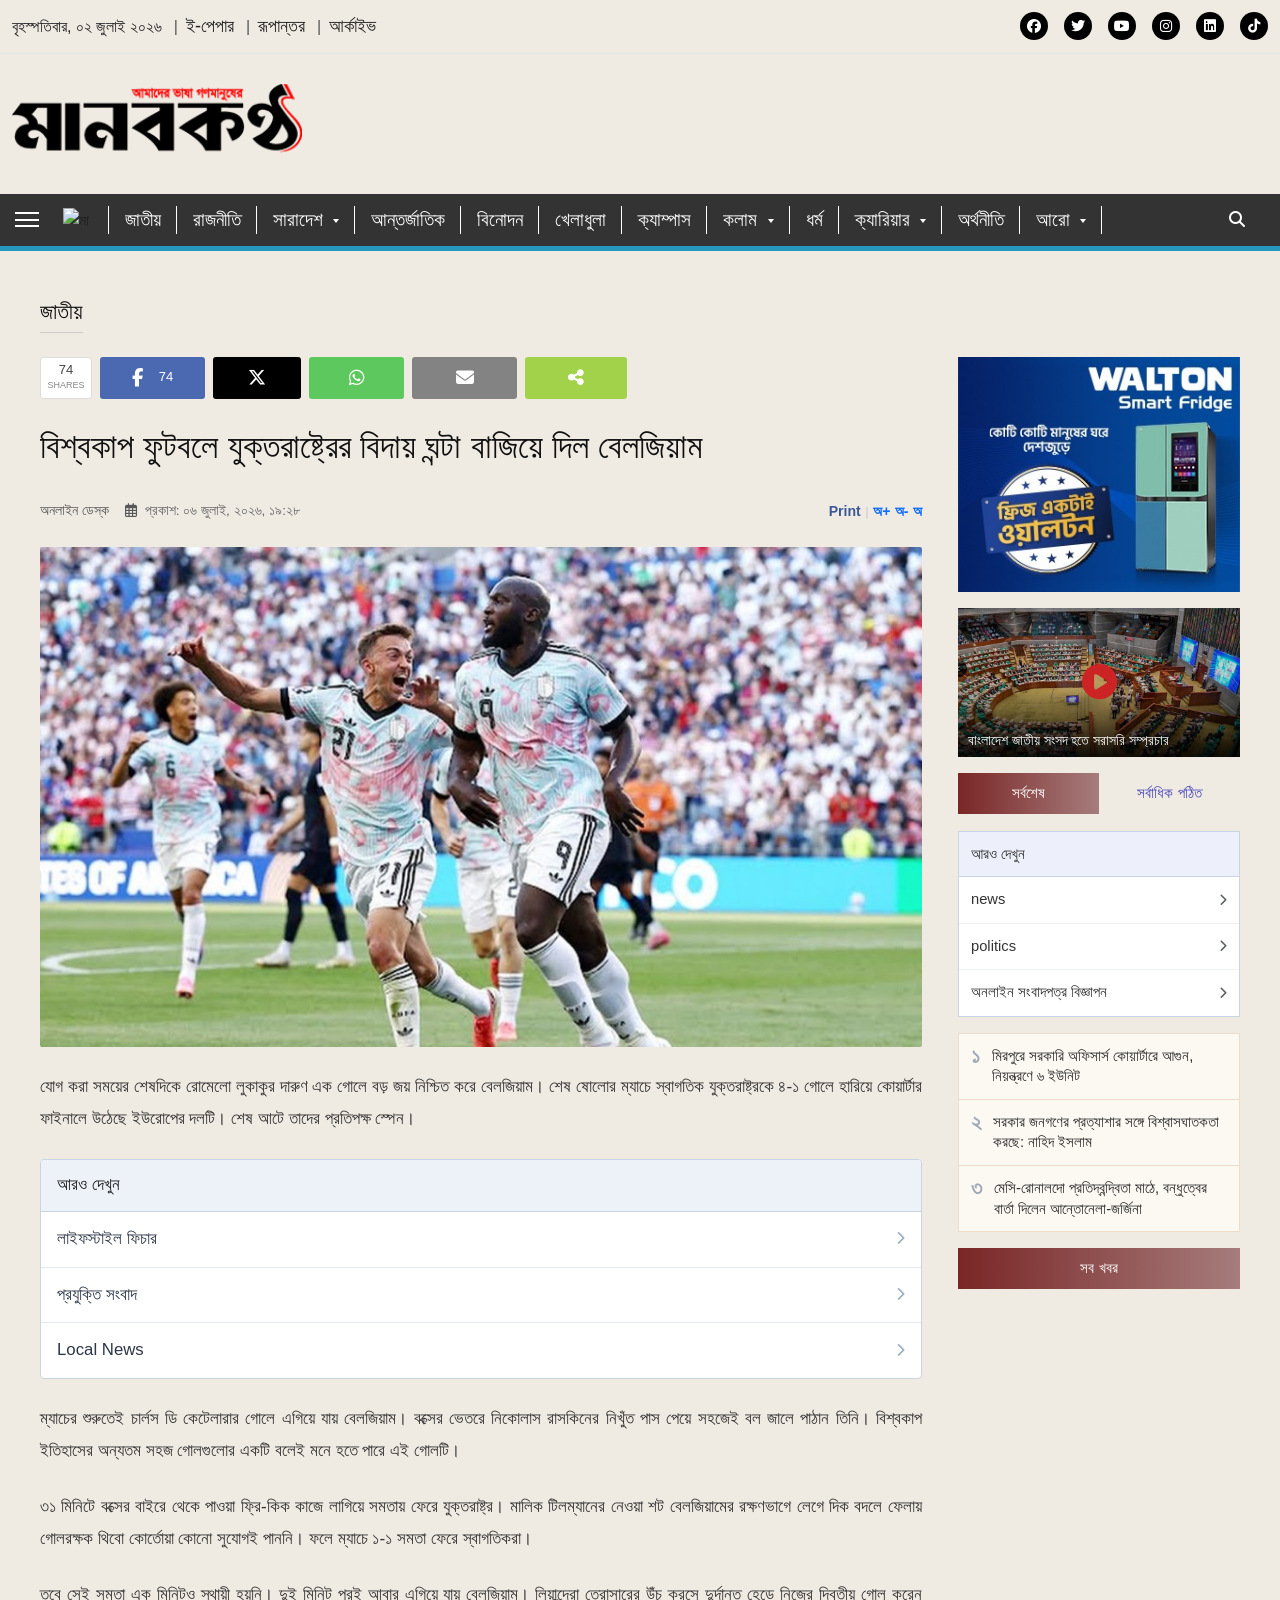
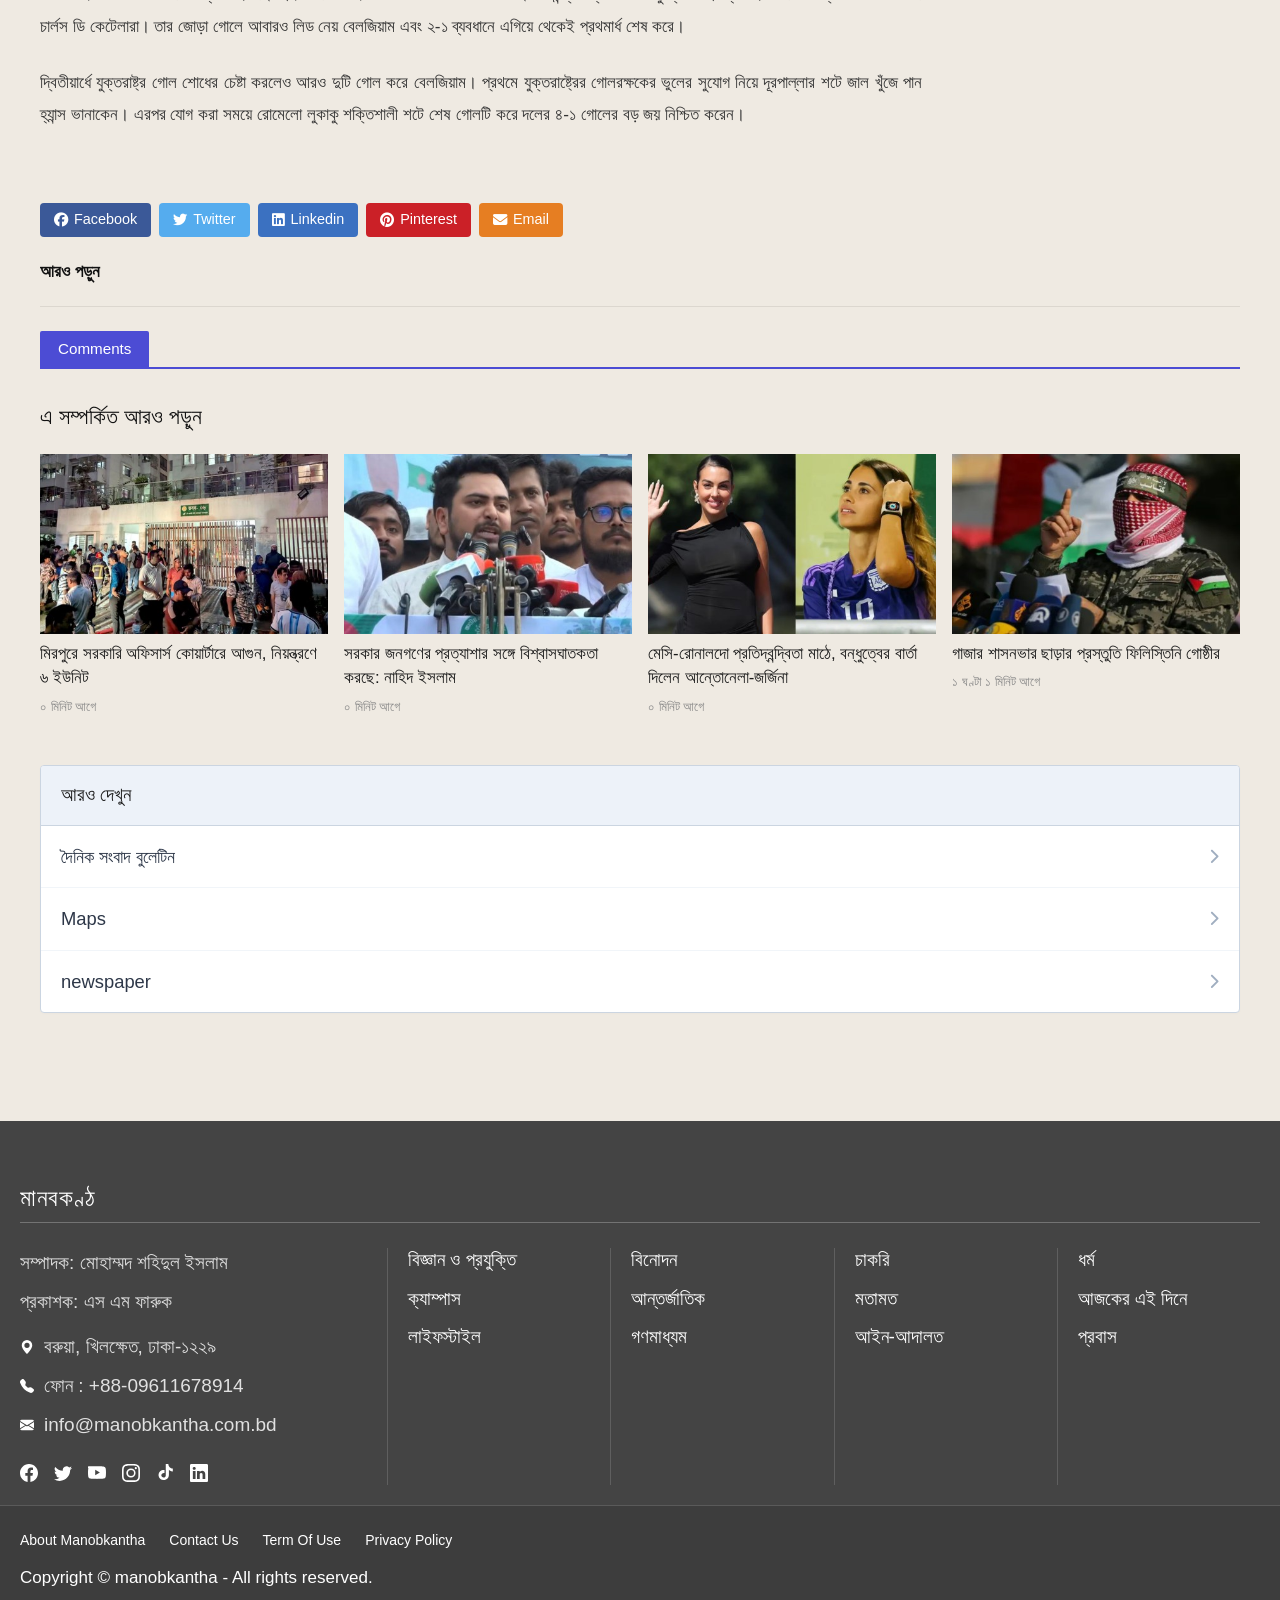
==== article-detail.html @ d6956c8c "fixed hamburger and footer" ====
<!DOCTYPE html>
<html lang="bn">

<head>

    <meta charset="UTF-8">
    <meta name="viewport" content="width=device-width, initial-scale=1.0">

    <title>মানবকণ্ঠ::পে-স্কেল দুই ধাপে নয়, একবারেই বাস্তবায়নের পরিকল্পনা</title>

    <!-- Bootstrap CSS -->
    <link href="https://cdn.jsdelivr.net/npm/bootstrap@5.3.8/dist/css/bootstrap.min.css" rel="stylesheet">

    <!-- Bootstrap Icons -->
    <link rel="stylesheet"
    href="https://cdnjs.cloudflare.com/ajax/libs/font-awesome/6.7.2/css/all.min.css">
    <!-- Google Font -->
    <link rel="preconnect" href="https://fonts.googleapis.com">
    <link rel="preconnect" href="https://fonts.gstatic.com" crossorigin>

    <link href="https://fonts.googleapis.com/css2?family=Noto+Sans+Bengali:wght@100..900&display=swap"
        rel="stylesheet">

    <!-- Custom CSS -->
    <link rel="stylesheet" href="assets/css/variables.css">
    <link rel="stylesheet" href="assets/css/editorial.css">
    <link rel="stylesheet" href="assets/css/style.css">
    <link rel="stylesheet" href="assets/css/footer.css">
    <link rel="stylesheet" href="assets\css\article-detail.css">
    <link rel="stylesheet" href="assets/css/responsive.css">

    <link href="https://fonts.googleapis.com/css2?family=Roboto+Condensed:wght@400;500;700&family=Noto+Sans+Bengali:wght@400;500;700;800&display=swap" rel="stylesheet">

</head>

<!-- ======================================
TOP BAR
======================================= -->

<div class="topbar">

    <div class="container">

        <div class="row align-items-center justify-content-center">
             <!-- Swapped col-lg lengths to auto scale gracefully on devices -->
            <div class="col-12 col-lg-8 mb-2 mb-lg-0 text-center text-lg-start">
                <!-- Forcibly disables any hidden theme-generated CSS lines -->
                <style>
                    .top-links li::before, .top-links li::after { content: none !important; }
                </style>
                
                <ul class="top-links d-flex flex-wrap justify-content-center justify-content-lg-start list-unstyled gap-2 m-0 p-0">
                    <span class="date-text d-none d-md-inline-block">বৃহস্পতি‌বার, ০২ জুলাই ২০২৬</span>
                    
                    <span class="d-none d-md-inline-block text-muted ms-1">|</span>
                    <li><a href="#">ই-পেপার</a></li>
                    
                    <span class="d-none d-md-inline-block text-muted ms-1">|</span>
                    <li class="d-none d-md-inline-block"><a href="#">রূপান্তর</a></li>
                    
                    <span class="d-none d-md-inline-block text-muted ms-1">|</span>
                    <li><a href="#">আর্কাইভ</a></li>
                </ul>
            </div>
            <div class="col-12 col-lg-4 text-center text-lg-end">
                <ul class="social-icons d-flex justify-content-center justify-content-lg-end list-unstyled gap-3 m-0 p-0">
                    <li>
                        <a href="#" aria-label="Facebook">
                            <i class="fa-brands fa-facebook"></i>
                        </a>
                    </li>
                    <li>
                        <a href="#" aria-label=" (Twitter)">
                            <i class="fa-brands fa-twitter"></i>
                        </a>
                    </li>
                    <li>
                        <a href="#" aria-label="YouTube">
                            <i class="fa-brands fa-youtube"></i>
                        </a>
                    </li>
                    <li>
                        <a href="#" aria-label="Instagram">
                            <i class="fa-brands fa-instagram"></i>
                        </a>
                    </li>
                    <li>
                        <a href="#" aria-label="LinkedIn">
                            <i class="fa-brands fa-linkedin"></i>
                        </a>
                    </li>
                    <li>
                        <a href="#" aria-label="TikTok">
                            <i class="fa-brands fa-tiktok"></i>
                        </a>
                    </li>
                </ul>
            </div>
        </div>

    </div>

</div>



<!-- ======================================
LOGO + ADVERTISEMENT
======================================= -->

<section class="header-middle">

    <div class="container">

        <div class="row align-items-center">

            <div class="col-lg-4">

                <a href="#">

                    <img
                        src="assets/images/logo/logo.png"
                        class="site-logo"
                        alt="">

                </a>

            </div>

        </div>

    </div>

</section>

<!-- ======================================
            NAVBAR
======================================= -->
<div id="showbacktop" class="showbacktop full-nav bg-gray border-lg-2 border-mainmenu shadow-b-sm py-0" style="position: -webkit-sticky; position: sticky; top: 0; z-index: 99999 !important;">
    <nav class="custom-exact-navbar">
        <div class="nav-inner-container">
            
            <!-- Hamburger Navigation Toggle Button Group -->
            <div class="nav-left-group">
                <button class="nav-hamburger" type="button" aria-label="Toggle navigation" onclick="document.getElementById('exactMobileDropdownMenu').classList.add('open-active'); document.getElementById('menuOverlayCloseBtn').classList.add('visible-active'); document.getElementById('navBackdropOverlay').classList.add('visible-active'); document.body.style.overflow='hidden';">
                    <span></span>
                    <span></span>
                    <span></span>
                </button>
            </div>

            <!-- Page Dim Backdrop Overlay Component -->
            <div id="navBackdropOverlay" class="nav-backdrop-overlay" onclick="document.getElementById('exactMobileDropdownMenu').classList.remove('open-active'); document.getElementById('menuOverlayCloseBtn').classList.remove('visible-active'); this.classList.remove('visible-active'); document.body.style.overflow='auto';"></div>

            <!-- Resized Dismissal Close Button (X) Outside Container Panel Layer -->
            <button id="menuOverlayCloseBtn" class="outside-close-canvas-btn" type="button" aria-label="Close Menu" onclick="document.getElementById('exactMobileDropdownMenu').classList.remove('open-active'); document.getElementById('navBackdropOverlay').classList.remove('visible-active'); this.classList.remove('visible-active'); document.body.style.overflow='auto';">
                <i class="fa-solid fa-xmark"></i>
            </button>

            <!-- Mobile Off-Canvas Sidebar Menu -->
            <nav id="exactMobileDropdownMenu" class="menu-mobile d-flex flex-column push push-start shadow-r-sm bg-white">
                <div class="mobile-content mb-auto">
                    
                    <!-- Sidenav Branding Header Segment (With Top Spacing) -->
                    <div class="logo-sidenav text-center">
                        <a href="#">
                            <img src="https://image.manobkantha.com.bd/uploads/logoLight1.png" style="max-height: 55px; width: auto;" class="img-fluid" alt="logo">
                        </a>
                        <!-- Blue Underline Line Element Block -->
                        <div class="logo-accent-underline"></div>
                    </div>

                    <!-- Side Links Container Area -->
                    <div class="sidenav-menu">
                        <ul class="clean-mobile-links-list">
                            <li>
                                <a href="#"><span class="custom-menu-bullet"></span>প্রচ্ছদ</a>
                            </li>
                            <li>
                                <a href="#"><span class="custom-menu-bullet"></span>জাতীয়</a>
                            </li>
                            <li>
                                <a href="#"><span class="custom-menu-bullet"></span>রাজনীতি</a>
                            </li>
                            <li>
                                <a href="#"><span class="custom-menu-bullet"></span>আইন-আদালত</a>
                            </li>
                            <li>
                                <a href="#"><span class="custom-menu-bullet"></span>আন্তর্জাতিক</a>
                            </li>
                            
                            <!-- Dropdown Element Group: সারাদেশে -->
                            <li class="has-custom-mobile-dropdown">
                                <div class="dropdown-trigger-bar" onclick="this.parentElement.classList.toggle('dropdown-open');">
                                    <span><span class="custom-menu-bullet"></span>সারাদেশ</span>
                                    <span class="custom-arrow-indicator"></span>
                                </div>
                                <ul class="custom-sub-dropdown-panel">
                                    <li><a href="#"><span class="custom-menu-bullet child-bullet"></span>ঢাকা</a></li>
                                    <li><a href="#"><span class="custom-menu-bullet child-bullet"></span>বরিশাল</a></li>
                                    <li><a href="#"><span class="custom-menu-bullet child-bullet"></span>খুলনা</a></li>
                                    <li><a href="#"><span class="custom-menu-bullet child-bullet"></span>চট্টগ্রাম</a></li>
                                    <li><a href="#"><span class="custom-menu-bullet child-bullet"></span>ময়মনসিংহ</a></li>
                                    <li><a href="#"><span class="custom-menu-bullet child-bullet"></span>রংপুর</a></li>
                                    <li><a href="#"><span class="custom-menu-bullet child-bullet"></span>রাজশাহী</a></li>
                                    <li><a href="#"><span class="custom-menu-bullet child-bullet"></span>সিলেট</a></li>
                                </ul>
                            </li>
                            
                            <li>
                                <a href="#"><span class="custom-menu-bullet"></span>প্রেস কর্নার</a>
                            </li>
                            <li>
                                <a href="#"><span class="custom-menu-bullet"></span>খেলাধুলা</a>
                            </li>
                            <li>
                                <a href="#"><span class="custom-menu-bullet"></span>বিনোদন</a>
                            </li>
                            <li>
                                <a href="#"><span class="custom-menu-bullet"></span>ধর্ম</a>
                            </li>
                            <li>
                                <a href="#"><span class="custom-menu-bullet"></span>অপরাধ</a>
                            </li>
                            
                            <!-- Dropdown Element Group: কলাম -->
                            <li class="has-custom-mobile-dropdown">
                                <div class="dropdown-trigger-bar" onclick="this.parentElement.classList.toggle('dropdown-open');">
                                    <span><span class="custom-menu-bullet"></span>কলাম</span>
                                    <span class="custom-arrow-indicator"></span>
                                </div>
                                <ul class="custom-sub-dropdown-panel">
                                    <li><a href="editorial.html"><span class="custom-menu-bullet child-bullet"></span>সম্পাদকীয়</a></li>
                                </ul>
                            </li>
                            
                            <li>
                                <a href="#"><span class="custom-menu-bullet"></span>প্রবাস</a>
                            </li>
                            <li>
                                <a href="#"><span class="custom-menu-bullet"></span>রাজধানী</a>
                            </li>
                            <li>
                                <a href="#"><span class="custom-menu-bullet"></span>গণমাধ্যম</a>
                            </li>
                            <li>
                                <a href="#"><span class="custom-menu-bullet"></span>ক্যাম্পাস</a>
                            </li>
                        </ul>
                    </div>
                </div>

                 <!-- Footer Area Label Content -->
<div class="mobile-copyright-wrapper text-center">
    <p class="custom-copyright-text">
        Copyright<br>
        <a href="#" class="copyright-brand-link">Daily Manobkantha</a> - All<br>
        right reserved
    </p>
</div>
            </nav>
            
            <!-- Header Brand Logo Container Box Frame -->
            <div class="nav-logo">
                <a href="#">
                    <img src="https://manobkantha.com.bd/assets/img/ma.png" alt="মা">
                </a>
            </div>

            <!-- Desktop Horizontal Navigation Link Menu Section -->
            <ul class="nav-menu-links">
                <li><a href="#">জাতীয়</a></li>
                <li><a href="#">রাজনীতি</a></li>
                <li class="has-dropdown">
                    <a href="#">সারাদেশ <i class="dropdown-arrow"></i></a>
                    <ul class="nav-dropdown-menu">
                        <li><a href="#">ঢাকা</a></li>
                        <li><a href="#">চট্টগ্রাম</a></li>
                        <li><a href="#">সিলেট</a></li>
                        <li><a href="#">বরিশাল</a></li>
                        <li><a href="#">খুলনা</a></li>
                        <li><a href="#">রংপুর</a></li>
                        <li><a href="#">ময়মনসিংহ</a></li>
                        <li><a href="#">রাজশাহী</a></li>
                    </ul>
                </li>
                <li><a href="#">আন্তর্জাতিক</a></li>
                <li><a href="#">বিনোদন</a></li>
                <li><a href="#">খেলাধুলা</a></li>
                <li><a href="#">ক্যাম্পাস</a></li>
                <li class="has-dropdown">
                    <a href="#">কলাম <i class="dropdown-arrow"></i></a>
                    <ul class="nav-dropdown-menu">
                        <li><a href="editorial.html">সম্পাদকীয়</a></li>
                    </ul>
                </li>
                <li><a href="#">ধর্ম</a></li>
                <li class="has-dropdown">
                    <a href="#">ক্যারিয়ার <i class="dropdown-arrow"></i></a>
                    <ul class="nav-dropdown-menu">
                        <li><a href="#">চাকরি</a></li>
                        <li><a href="#">লাইফস্টাইল</a></li>
                    </ul>
                </li>
                <li><a href="#">অর্থনীতি</a></li>
                <li class="has-dropdown">
                    <a href="#">আরো <i class="dropdown-arrow"></i></a>
                    <ul class="nav-dropdown-menu">
                        <li><a href="#">প্রেস কর্নার</a></li>
                        <li><a href="#">বিজ্ঞান ও প্রযুক্তি</a></li>
                        <li><a href="#">সোশ্যাল মিডিয়া থেকে</a></li>
                    </ul>
                </li>
            </ul>

            <!-- Right Sidebar Container Search Trigger Item -->
            <div class="nav-right-search">
                <a href="#" class="search-btn">
                    <i class="fa-solid fa-magnifying-glass"></i>
                </a>
            </div>

        </div>
    </nav>
</div>
<!-- ======================================
                Main content
======================================= -->
<!-- Added top padding (pt-5) to cleanly push away from your navbar -->
<div class="container-fluid editorial-container px-3 px-md-5 pt-5 pb-4">
    
    <!-- Category Header: Border is now restricted exactly to the text width -->
    <div class="row">
        <div class="col-12">
            <div class="category-title-inline-block">
                <h2 class="category-main-title">জাতীয়</h2>
            </div>
        </div>
    </div>

    <!-- Main Content Layout Split -->
    <div class="row mt-4">
        <!-- Left Side: Main News Content -->
        <div class="col-lg-9 col-md-8 pe-md-4">
            
            <!-- Exact Dimension Share Buttons Bar -->
            <div class="editorial-share-bar d-flex flex-wrap align-items-center gap-2 mb-4">
                <div class="share-counter">
                    <div class="sc-num">74</div>
                    <div class="sc-label">Shares</div>
                </div>
                <a href="#" class="share-btn fb-btn">
                    <i class="fab fa-facebook-f me-3"></i> 74
                </a>
                <a href="#" class="share-btn x-btn">
                    <i class="fab fa-x-twitter"></i>
                </a>
                <a href="#" class="share-btn wa-btn">
                    <i class="fab fa-whatsapp"></i>
                </a>
                <a href="#" class="share-btn mail-btn">
                    <i class="fas fa-envelope"></i>
                </a>
                <a href="#" class="share-btn total-share-btn">
                    <i class="fas fa-share-alt"></i>
                </a>
            </div>

            <!-- Main Headline with Normal Weights -->
            <h1 class="main-news-headline mb-3">বিশ্বকাপ ফুটবলে যুক্তরাষ্ট্রের বিদায় ঘন্টা বাজিয়ে দিল বেলজিয়াম</h1>

            <!-- Meta Information Bar -->
            <div class="news-meta-action-bar d-flex flex-wrap justify-content-between align-items-center">
                <div class="meta-info-left d-flex align-items-center gap-3">
                    <span class="author-name">অনলাইন ডেস্ক</span>
                    <span class="publish-date-time">
                        <i class="far fa-calendar-alt me-1 text-muted"></i> প্রকাশ: ০৬ জুলাই, ২০২৬, ১৯:২৮
                    </span>
                </div>
                <div class="meta-actions-right d-flex align-items-center gap-2">
                    <div class="action-counter">
                    <a href="#" class="action-text-btn">Print</a>
                    <span class="action-sep">|</span>
                    <a href="#" class="font-sizer text-primary font-up">অ+</a>
                    <a href="#" class="font-sizer text-primary font-down">অ-</a>
                    <a href="#" class="font-sizer text-primary font-reset">অ</a>
                </div>
                </div>
            </div>

            <!-- Main Feature Image Area -->
            <div class="main-image-viewport mb-4">
                <img src="assets\images\gallery\main.jpg" alt="বিশ্বকাপ ফুটবলে যুক্তরাষ্ট্রের বিদায়" class="img-fluid w-100 feature-news-img">
            </div>

            <div class="article-body-text">
            <p>যোগ করা সময়ের শেষদিকে রোমেলো লুকাকুর দারুণ এক গোলে বড় জয় নিশ্চিত করে বেলজিয়াম। শেষ ষোলোর ম্যাচে স্বাগতিক যুক্তরাষ্ট্রকে ৪-১ গোলে হারিয়ে কোয়ার্টার ফাইনালে উঠেছে ইউরোপের দলটি। শেষ আটে তাদের প্রতিপক্ষ স্পেন।</p>
            
            <!-- Embedded Inline 'আরও দেখুন' Table Section -->
    <div class="inline-read-more-box my-4">
        <div class="read-more-header">আরও দেখুন</div>
        <ul class="read-more-list">
            <li class="read-more-item">
                <a href="#" class="read-more-link">
                    <span>লাইফস্টাইল ফিচার</span>
                    <i class="fas fa-chevron-right text-muted"></i>
                </a>
            </li>
            <li class="read-more-item">
                <a href="#" class="read-more-link">
                    <span>প্রযুক্তি সংবাদ</span>
                    <i class="fas fa-chevron-right text-muted"></i>
                </a>
            </li>
            <li class="read-more-item">
                <a href="#" class="read-more-link">
                    <span>Local News</span>
                    <i class="fas fa-chevron-right text-muted"></i>
                </a>
            </li>
        </ul>
    </div>

        <!-- Rest of the Article Text Portion -->
            <p>ম্যাচের শুরুতেই চার্লস ডি কেটেলারার গোলে এগিয়ে যায় বেলজিয়াম। বক্সের ভেতরে নিকোলাস রাসকিনের নিখুঁত পাস পেয়ে সহজেই বল জালে পাঠান তিনি। বিশ্বকাপ ইতিহাসের অন্যতম সহজ গোলগুলোর একটি বলেই মনে হতে পারে এই গোলটি।</p>

            <p>৩১ মিনিটে বক্সের বাইরে থেকে পাওয়া ফ্রি-কিক কাজে লাগিয়ে সমতায় ফেরে যুক্তরাষ্ট্র। মালিক টিলম্যানের নেওয়া শট বেলজিয়ামের রক্ষণভাগে লেগে দিক বদলে ফেলায় গোলরক্ষক থিবো কোর্তোয়া কোনো সুযোগই পাননি। ফলে ম্যাচে ১-১ সমতা ফেরে স্বাগতিকরা।</p>

            <p>তবে সেই সমতা এক মিনিটও স্থায়ী হয়নি। দুই মিনিট পরই আবার এগিয়ে যায় বেলজিয়াম। লিয়ান্দ্রো ত্রোসারের উঁচু ক্রসে দুর্দান্ত হেডে নিজের দ্বিতীয় গোল করেন চার্লস ডি কেটেলারা। তার জোড়া গোলে আবারও লিড নেয় বেলজিয়াম এবং ২-১ ব্যবধানে এগিয়ে থেকেই প্রথমার্ধ শেষ করে।</p>

            <p>দ্বিতীয়ার্ধে যুক্তরাষ্ট্র গোল শোধের চেষ্টা করলেও আরও দুটি গোল করে বেলজিয়াম। প্রথমে যুক্তরাষ্ট্রের গোলরক্ষকের ভুলের সুযোগ নিয়ে দূরপাল্লার শটে জাল খুঁজে পান হ্যান্স ভানাকেন। এরপর যোগ করা সময়ে রোমেলো লুকাকু শক্তিশালী শটে শেষ গোলটি করে দলের ৪-১ গোলের বড় জয় নিশ্চিত করেন।</p>

    </div>
            
</div>

        <!-- Right Side: Sidebar Section Column -->
        <div class="col-lg-3 col-md-4 mt-4 mt-md-0 side-column-wrapper">
            <div class="sticky-sidebar-inner">
                <!-- Ad Block -->
            <div class="sidebar-ad-container mb-3">
                <img src="assets/images/gallery/walton_ad_banner.png" alt="Walton Smart Fridge Ad" class="img-fluid w-100">
            </div>
                <!-- Parliament Live Widget -->
                <div class="parliament-live-widget mb-3 position-relative">
                    <div class="video-thumb-frame">
                        <img src="assets/images/gallery/parliament_live.jpg" alt="জাতীয় সংসদ সরাসরি" class="img-fluid w-100">
                        <div class="live-gradient-overlay">
                            <div class="center-play-icon">
                                <i class="fas fa-play-circle"></i>
                            </div>
                            <p class="live-stream-title m-0">বাংলাদেশ জাতীয় সংসদ হতে সরাসরি সম্প্রচার</p>
                        </div>
                    </div>
                </div>

                <!-- Tab Section Container -->
                <div class="tabs-module-container mb-3">
                    <div class="d-flex tab-headers">
                        <button class="btn-sidebar-tab tab-active w-50">সর্বশেষ</button>
                        <button class="btn-sidebar-tab tab-inactive w-50">সর্বাধিক পঠিত</button>
                    </div>
                    
                    <!-- Category Dropdown List Box -->
                    <div class="category-block-list mt-3">
                        <div class="category-list-heading-bar">আরও দেখুন</div>
                        <ul class="category-list-group">
                            <li class="category-list-item">
                                <span>news</span> <i class="fas fa-chevron-right text-muted"></i>
                            </li>
                            <li class="category-list-item">
                                <span>politics</span> <i class="fas fa-chevron-right text-muted"></i>
                            </li>
                            <li class="category-list-item">
                                <span>অনলাইন সংবাদপত্র বিজ্ঞাপন</span> <i class="fas fa-chevron-right text-muted"></i>
                            </li>
                        </ul>
                    </div>
                </div>

                <!-- Numbered List News Block Section -->
                <div class="numbered-news-container mb-3">
                    <div class="num-news-row">
                        <div class="num-icon font-bn-num">১</div>
                        <div class="num-news-text">মিরপুরে সরকারি অফিসার্স কোয়ার্টারে আগুন, নিয়ন্ত্রণে ৬ ইউনিট</div>
                    </div>
                    <div class="num-news-row">
                        <div class="num-icon font-bn-num">২</div>
                        <div class="num-news-text">সরকার জনগণের প্রত্যাশার সঙ্গে বিশ্বাসঘাতকতা করছে: নাহিদ ইসলাম</div>
                    </div>
                    <div class="num-news-row">
                        <div class="num-icon font-bn-num">৩</div>
                        <div class="num-news-text">মেসি-রোনালদো প্রতিদ্বন্দ্বিতা মাঠে, বন্ধুত্বের বার্তা দিলেন আন্তোনেলা-জর্জিনা</div>
                    </div>
                </div>

                <!-- Bottom 'More News' Button -->
                <a href="#" class="sidebar-footer-gradient-btn text-decoration-none w-100 d-block text-center py-2">সব খবর</a>
                
            </div>
        </div>

<!--- Footer Share Buttons and Comments Layout -->
<div class="article-footer-wrapper mt-5">
    
    <!-- Secondary Bottom Social Buttons -->
    <div class="bottom-share-row d-flex flex-wrap gap-2 mb-3">
        <a href="#" class="btn btn-b-share b-fb"><i class="fab fa-facebook"></i> Facebook</a>
        <a href="#" class="btn btn-b-share b-tw"><i class="fab fa-twitter"></i> Twitter</a>
        <a href="#" class="btn btn-b-share b-ln"><i class="fab fa-linkedin"></i> Linkedin</a>
        <a href="#" class="btn btn-b-share b-pn"><i class="fab fa-pinterest"></i> Pinterest</a>
        <a href="#" class="btn btn-b-share b-ml"><i class="fas fa-envelope"></i> Email</a>
    </div>

    <!-- Read More Inline Trigger Title -->
    <h5 class="more-read-trigger mb-4">আরও পড়ুন</h5>
    <hr class="section-divider-line mb-4">

    <!-- Blue Comments Segment Header -->
    <div class="comments-section-bar mb-4">
        <div class="comments-badge">Comments</div>
        <div class="comments-blue-line"></div>
    </div>

    <!-- Related News Header Section -->
    <h3 class="related-headline mb-4">এ সম্পর্কিত আরও পড়ুন</h3>

    <!-- 4 Column Image Grid Section -->
    <div class="row related-news-grid g-3">
        <!-- Card 1 -->
        <div class="col-xl-3 col-lg-3 col-md-6 col-sm-6">
            <div class="related-news-card">
                <div class="card-img-frame mb-2">
                    <img src="assets\images\gallery\related_1.jpg" alt="মিরপুর অগ্নিকাণ্ড" class="img-fluid w-100">
                </div>
                <h4 class="card-title-text">মিরপুরে সরকারি অফিসার্স কোয়ার্টারে আগুন, নিয়ন্ত্রণে ৬ ইউনিট</h4>
                <span class="card-time-stamp">০ মিনিট আগে</span>
            </div>
        </div>

        <!-- Card 2 -->
        <div class="col-xl-3 col-lg-3 col-md-6 col-sm-6">
            <div class="related-news-card">
                <div class="card-img-frame mb-2">
                    <img src="assets\images\gallery\related_2.jpg" alt="নাহিদ ইসলাম" class="img-fluid w-100">
                </div>
                <h4 class="card-title-text">সরকার জনগণের প্রত্যাশার সঙ্গে বিশ্বাসঘাতকতা করছে: নাহিদ ইসলাম</h4>
                <span class="card-time-stamp">০ মিনিট আগে</span>
            </div>
        </div>

        <!-- Card 3 -->
        <div class="col-xl-3 col-lg-3 col-md-6 col-sm-6">
            <div class="related-news-card">
                <div class="card-img-frame mb-2">
                    <img src="assets\images\gallery\related_3.jpg" alt="মেসি-রোনালদো" class="img-fluid w-100">
                </div>
                <h4 class="card-title-text">মেসি-রোনালদো প্রতিদ্বন্দ্বিতা মাঠে, বন্ধুত্বের বার্তা দিলেন আন্তোনেলা-জর্জিনা</h4>
                <span class="card-time-stamp">০ মিনিট আগে</span>
            </div>
        </div>

        <!-- Card 4 -->
        <div class="col-xl-3 col-lg-3 col-md-6 col-sm-6">
            <div class="related-news-card">
                <div class="card-img-frame mb-2">
                    <img src="assets\images\gallery\related_4.jpg" alt="গাজা" class="img-fluid w-100">
                </div>
                <h4 class="card-title-text">গাজার শাসনভার ছাড়ার প্রস্তুতি ফিলিস্তিনি গোষ্ঠীর</h4>
                <span class="card-time-stamp">১ ঘণ্টা ১ মিনিট আগে</span>
            </div>
        </div>
    </div>
</div>

<!-- Bottom 'আরও দেখুন' Table Container Section -->
<div class="bottom-read-more-container mt-5 mb-4">
    <div class="bottom-read-more-box">
        <div class="b-read-more-header">আরও দেখুন</div>
        <ul class="b-read-more-list">
            <li class="b-read-more-item">
                <a href="#" class="b-read-more-link">
                    <span>দৈনিক সংবাদ বুলেটিন</span>
                    <i class="fas fa-chevron-right text-muted"></i>
                </a>
            </li>
            <li class="b-read-more-item">
                <a href="#" class="b-read-more-link">
                    <span>Maps</span>
                    <i class="fas fa-chevron-right text-muted"></i>
                </a>
            </li>
            <li class="b-read-more-item">
                <a href="#" class="b-read-more-link">
                    <span>newspaper</span>
                    <i class="fas fa-chevron-right text-muted"></i>
                </a>
            </li>
        </ul>
    </div>
</div>


<!-- ======================================
                Main content-2 (COMMENTED OUT)
======================================= -->
<!-- 
<div class="container-fluid editorial-container px-3 px-md-5 pt-4 pb-4">
    <div class="row align-items-start">
        
        <div class="col-lg-9 col-md-8 pe-md-4 main-content-wrapper">
            
            <h1 class="main-news-headline mb-3">প্রেমের গুঞ্জনের মধ্যেই কেয়া পায়েলের রহস্যময় পোস্ট</h1>

            <div class="news-meta-action-bar d-flex flex-wrap justify-content-between align-items-center mb-3 pb-2 border-bottom">
                <div class="meta-info-left d-flex align-items-center gap-3">
                    <span class="author-name">অনলাইন ডেস্ক</span>
                    <span class="publish-date-time"><i class="far fa-calendar-alt me-1 text-muted"></i> প্রকাশ: ০৬ জুলাই, ২০২৬, ২২:০৮</span>
                </div>
                <div class="meta-actions-right d-flex align-items-center gap-2">
                    <a href="#" class="action-text-btn">Print</a>
                    <span class="action-sep">|</span>
                    <a href="#" class="font-sizer text-primary font-up">অ+</a>
                    <a href="#" class="font-sizer text-primary font-down">অ-</a>
                    <a href="#" class="font-sizer text-primary font-reset">অ</a>
                </div>
            </div>

            <div class="main-image-viewport mb-4">
                <img src="assets\images\gallery\main_2.jpg" alt="প্রেমের গুঞ্জনের মধ্যেই কেয়া পায়েলের রহস্যময় পোস্ট" class="img-fluid w-100 feature-news-img rounded-1">
            </div>

            <div class="article-body-text">
                <p>জনপ্রিয় অভিনেত্রী কেয়া পায়েলকে নিয়ে আবারও শুরু হয়েছে প্রেমের আলোচনা। সম্প্রতি মালদ্বীপে ঘুরতে যাওয়ার একটি ভিডিও প্রকাশের পর সামাজিক যোগাযোগমাধ্যমে গুঞ্জন ওঠে, তিনি নাকি বিশেষ একজনকে সঙ্গে নিয়ে ছুটি কাটাচ্ছেন। তবে এ বিষয়ে কেয়া পায়েল বা তাঁর পরিবারের পক্ষ থেকে কোনো মন্তব্য করা হয়নি।</p>
                
                <p>এর মধ্যেই সোমবার (৬ জুলাই) মালদ্বীপের সমুদ্রসৈকতে তোলা নিজের একটি ছবি সামাজিক যোগাযোগমাধ্যমে প্রকাশ করেন এই অভিনেত্রী। ছবির ক্যাপশনে তিনি লেখেন, ‘প্রথম ভালোবাসা কি ভোলা যায়?’</p>
                
                <p>এই একটি বাক্য ঘিরেই শুরু হয়েছে নতুন আলোচনা। অনেকেই মনে করছেন, এটি হয়তো তাঁর ব্যক্তিজীবনের ইঙ্গিত। আবার কেউ বলছেন, এটি শুধু একটি সাধারণ ক্যাপশন।</p>
                
                <p>পোস্টটির মন্তব্যে একজন লিখেছেন, ‘প্রথম ভালোবাসা কখনো ভোলা যায় না।’ আরেকজন লিখেছেন, ‘প্রথম কোনো কিছুই মানুষ সহজে ভুলতে পারে না।’</p>
                
                <p>কেয়া পায়েলের এই পোস্টের আসল অর্থ কী, তা এখনো জানা যায়নি। এটি শুধু একটি আবেগঘন ক্যাপশন, নাকি প্রেমের কোনো ইঙ্গিত—সেটি সময়ই বলে দেবে। তবে তাঁর এই পোস্ট ভক্তদের মধ্যে নতুন করে কৌতূহল ও আলোচনা তৈরি করেছে।</p>
            </div>
        </div>
        </div>
        </div>
    </div>
<div class="article-footer-wrapper mt-5">
    
    <div class="bottom-share-row d-flex flex-wrap gap-2 mb-3">
        <a href="#" class="btn btn-b-share b-fb"><i class="fab fa-facebook"></i> Facebook</a>
        <a href="#" class="btn btn-b-share b-tw"><i class="fab fa-twitter"></i> Twitter</a>
        <a href="#" class="btn btn-b-share b-ln"><i class="fab fa-linkedin"></i> Linkedin</a>
        <a href="#" class="btn btn-b-share b-pn"><i class="fab fa-pinterest"></i> Pinterest</a>
        <a href="#" class="btn btn-b-share b-ml"><i class="fas fa-envelope"></i> Email</a>
    </div>

    <h5 class="more-read-trigger mb-4">আরও পড়ুন</h5>
    <hr class="section-divider-line mb-4">

    <div class="comments-section-bar mb-4">
        <div class="comments-badge">Comments</div>
        <div class="comments-blue-line"></div>
    </div>

    <h3 class="related-headline mb-4">এ সম্পর্কিত আরও পড়ুন</h3>

    <div class="row related-news-grid g-3">
        <div class="col-xl-3 col-lg-3 col-md-6 col-sm-6">
            <div class="related-news-card">
                <div class="card-img-frame mb-2">
                    <img src="https://placehold.co/600x400/ffffff/ffffff.jpg" alt="বিশ্বকাপ ফুটবলে যুক্তরাষ্ট্রের বিদায় ঘন্টা বাজিয়ে দিল বেলজিয়াম" class="img-fluid w-100">
                </div>
                <h4 class="card-title-text">বিশ্বকাপ ফুটবলে যুক্তরাষ্ট্রের বিদায় ঘন্টা বাজিয়ে দিল বেলজিয়াম</h4>
                <span class="card-time-stamp">০৮:১৬ AM</span>
            </div>
        </div>

        <div class="col-xl-3 col-lg-3 col-md-6 col-sm-6">
            <div class="related-news-card">
                <div class="card-img-frame mb-2">
                    <img src="https://placehold.co/600x400/ffffff/ffffff.jpg" alt="ঢাকাসহ ১৭ জেলায় বজ্রবৃষ্টি ও ঝড়ের আভাস" class="img-fluid w-100">
                </div>
                <h4 class="card-title-text">ঢাকাসহ ১৭ জেলায় বজ্রবৃষ্টি ও ঝড়ের আভাস</h4>
                <span class="card-time-stamp">০৮:১২ AM</span>
            </div>
        </div>

        <div class="col-xl-3 col-lg-3 col-md-6 col-sm-6">
            <div class="related-news-card">
                <div class="card-img-frame mb-2">
                    <img src="https://placehold.co/600x400/ffffff/ffffff.jpg" alt="ইউক্রেনে রাশিয়ার ভয়াবহ ক্ষেপণাস্ত্র ও ড্রোন হামলা, নিহত ২০" class="img-fluid w-100">
                </div>
                <h4 class="card-title-text">ইউক্রেনে রাশিয়ার ভয়াবহ ক্ষেপণাস্ত্র ও ড্রোন হামলা, নিহত ২০</h4>
                <span class="card-time-stamp">০৭:৫৮ AM</span>
            </div>
        </div>

        <div class="col-xl-3 col-lg-3 col-md-6 col-sm-6">
            <div class="related-news-card">
                <div class="card-img-frame mb-2">
                    <img src="https://placehold.co/600x400/ffffff/ffffff.jpg" alt="৪ হাজার ৮০০ কর্মী ছাঁটাই করছে মাইক্রোসফট" class="img-fluid w-100">
                </div>
                <h4 class="card-title-text">৪ হাজার ৮০০ কর্মী ছাঁটাই করছে মাইক্রোসফট</h4>
                <span class="card-time-stamp">০৭:২৪ AM</span>
            </div>
        </div>
    </div>
</div>


<div class="double-line-spacer my-5"></div>
-->
<!-- ======================================
                Main content-3 (COMMENTED OUT)
======================================= -->
<!-- 
<div class="container-fluid editorial-container px-3 px-md-5 pt-4 pb-4">
    <div class="row align-items-start">
        
        <div class="col-lg-9 col-md-8 pe-md-4 main-content-wrapper">
            
            <h1 class="main-news-headline mb-3">ঢাকাসহ ১৭ জেলায় বজ্রবৃষ্টি ও ঝড়ের আভাস</h1>

            <div class="news-meta-action-bar d-flex flex-wrap justify-content-between align-items-center mb-3 pb-2 border-bottom">
                <div class="meta-info-left d-flex align-items-center gap-3">
                    <span class="author-name">অনলাইন ডেস্ক</span>
                    <span class="publish-date-time"><i class="far fa-calendar-alt me-1 text-muted"></i> প্রকাশ: ০৭ জুলাই, ২০২৬, ০৮:১২</span>
                </div>
                <div class="meta-actions-right d-flex align-items-center gap-2">
                    <a href="#" class="action-text-btn">Print</a>
                    <span class="action-sep">|</span>
                    <a href="#" class="font-sizer text-primary font-up">অ+</a>
                    <a href="#" class="font-sizer text-primary font-down">অ-</a>
                    <a href="#" class="font-sizer text-primary font-reset">অ</a>
                </div>
            </div>

            <div class="main-image-viewport mb-4">
                <img src="assets\images\gallery\main_3.jpg" alt="ঢাকাসহ ১৭ জেলায় বজ্রবৃষ্টি ও ঝড়ের আভাস" class="img-fluid w-100 feature-news-img rounded-1">
            </div>

            <div class="article-body-text">
                <p>ঢাকাসহ দেশের ১৭ জেলার ওপর দিয়ে মঙ্গলবার (৭ জুলাই) দুপুরের মধ্যে ঘণ্টায় ৪৫ থেকে ৬০ কিলোমিটার বেগে ঝোড়ো হাওয়া বয়ে যেতে পারে। একই সঙ্গে বৃষ্টি, বজ্রবৃষ্টি ও বজ্রপাতের আশঙ্কার কথা জানিয়েছে আবহাওয়া অধিদপ্তর。</p>
                
                <p>মঙ্গলবার ভোর ৫টা থেকে দুপুর ১টা পর্যন্ত দেশের অভ্যন্তরীণ নদীবন্দরগুলোর জন্য দেওয়া পূর্বাভাসে এ তথ্য জানানো হয়েছে।</p>
                
                <p>আবহাওয়াবিদ মো. তরিফুল নেওয়াজ কবিরের সই করা সতর্কবার্তায় বলা হয়েছে, রাজশাহী, পাবনা, বগুড়া, টাঙ্গাইল, ময়মনসিংহ, ঢাকা, ফরিদপুর, যশোর, কুষ্টিয়া, খুলনা, বরিশাল, পটুয়াখালী, নোয়াখালী, কুমিল্লা, চট্টগ্রাম, কক্সবাজার ও সিলেট জেলার ওপর দিয়ে দক্ষিণ বা দক্ষিণ-পূর্ব দিক থেকে অস্থায়ীভাবে ঝোড়ো হাওয়া বয়ে যেতে পারে। এ সময় বৃষ্টি বা বজ্রবৃষ্টির পাশাপাশি বজ্রপাতও হতে পারে।</p>
                
                <p>এদিকে সন্ধ্যা ৬টা পর্যন্ত দেওয়া আবহাওয়ার পূর্বাভাসে বলা হয়েছে, খুলনা, বরিশাল, চট্টগ্রাম ও সিলেট বিভাগের অধিকাংশ এলাকায় এবং রংপুর, রাজশাহী, ঢাকা ও ময়মনসিংহ বিভাগের অনেক জায়গায় দমকা হাওয়াসহ হালকা থেকে ভারী বৃষ্টি হতে পারে। কোথাও কোথাও বজ্রপাতেরও আশঙ্কা রয়েছে।</p>
                
                <p>এ ছাড়া খুলনা, বরিশাল, চট্টগ্রাম ও সিলেট বিভাগের কিছু এলাকায় ভারী থেকে অতি ভারী বৃষ্টি হতে পারে। বৃষ্টির কারণে সারা দেশে দিন ও রাতের তাপমাত্রা সামান্য কমতে পারে বলেও জানিয়েছে আবহাওয়া অধিদপ্তর।</p>
            </div>
        </div>
        </div>
        </div>
<div class="article-footer-wrapper mt-5">
    
    <div class="bottom-share-row d-flex flex-wrap gap-2 mb-3">
        <a href="#" class="btn btn-b-share b-fb"><i class="fab fa-facebook"></i> Facebook</a>
        <a href="#" class="btn btn-b-share b-tw"><i class="fab fa-twitter"></i> Twitter</a>
        <a href="#" class="btn btn-b-share b-ln"><i class="fab fa-linkedin"></i> Linkedin</a>
        <a href="#" class="btn btn-b-share b-pn"><i class="fab fa-pinterest"></i> Pinterest</a>
        <a href="#" class="btn btn-b-share b-ml"><i class="fas fa-envelope"></i> Email</a>
    </div>

    <h5 class="more-read-trigger mb-4">আরও পড়ুন</h5>
    <hr class="section-divider-line mb-4">

    <div class="comments-section-bar mb-4">
        <div class="comments-badge">Comments</div>
        <div class="comments-blue-line"></div>
    </div>

    <h3 class="related-headline mb-4">এ সম্পর্কিত আরও পড়ুন</h3>

    <div class="row related-news-grid g-3">
        <div class="col-xl-3 col-lg-3 col-md-6 col-sm-6">
            <div class="related-news-card">
                <div class="card-img-frame mb-2">
                    <img src="https://placehold.co/600x400/ffffff/ffffff.jpg" alt="পদ্মা সেতু রেল সংযোগে যন্ত্রাংশ চুরির মহোৎসব, দুর্ঘটনার শঙ্কা" class="img-fluid w-100">
                </div>
                <h4 class="card-title-text">পদ্মা সেতু রেল সংযোগে যন্ত্রাংশ চুরির মহোৎসব, দুর্ঘটনার শঙ্কা</h4>
                <span class="card-time-stamp">০৯:২১ AM</span>
            </div>
        </div>

        <div class="col-xl-3 col-lg-3 col-md-6 col-sm-6">
            <div class="related-news-card">
                <div class="card-img-frame mb-2">
                    <img src="https://placehold.co/600x400/ffffff/ffffff.jpg" alt="প্রেমের গুঞ্জনের মধ্যেই কেয়া পায়েলের রহস্যময় পোস্ট" class="img-fluid w-100">
                </div>
                <h4 class="card-title-text">প্রেমের গুঞ্জনের মধ্যেই কেয়া পায়েলের রহস্যময় পোস্ট</h4>
                <span class="card-time-stamp">০৮:৫৩ AM</span>
            </div>
        </div>

        <div class="col-xl-3 col-lg-3 col-md-6 col-sm-6">
            <div class="related-news-card">
                <div class="card-img-frame mb-2">
                    <img src="https://placehold.co/600x400/ffffff/ffffff.jpg" alt="বিশ্বকাপ ফুটবলে যুক্তরাষ্ট্রের বিদায় ঘন্টা বাজিয়ে দিল বেলজিয়াম" class="img-fluid w-100">
                </div>
                <h4 class="card-title-text">বিশ্বকাপ ফুটবলে যুক্তরাষ্ট্রের বিদায় ঘন্টা বাজিয়ে দিল বেলজিয়াম</h4>
                <span class="card-time-stamp">০৮:১৬ AM</span>
            </div>
        </div>

        <div class="col-xl-3 col-lg-3 col-md-6 col-sm-6">
            <div class="related-news-card">
                <div class="card-img-frame mb-2">
                    <img src="https://placehold.co/600x400/ffffff/ffffff.jpg" alt="ইউক্রেনে রাশিয়ার ভয়াবহ ক্ষেপণাস্ত্র ও ড্রোন হামলা, নিহত ২০" class="img-fluid w-100">
                </div>
                <h4 class="card-title-text">ইউক্রেনে রাশিয়ার ভয়াবহ ক্ষেপণাস্ত্র ও ড্রোন হামলা, নিহত ২০</h4>
                <span class="card-time-stamp">০৭:৫৮ AM</span>
            </div>
        </div>
    </div>
</div>
</div>


<div class="double-line-spacer my-5"></div>
-->
<!-- ======================================
                Main content-4 (COMMENTED OUT)
======================================= -->
<!-- 
<div class="container-fluid editorial-container px-3 px-md-5 pt-4 pb-4">
    <div class="row align-items-start">
        
        <div class="col-lg-9 col-md-8 pe-md-4 main-content-wrapper">
            
            <h1 class="main-news-headline mb-3">‘খালেদা জিয়া বেতনের ১ টাকা রেখে বাকিটা এতিমখানায় দান করতেন’</h1>

            <div class="news-meta-action-bar d-flex flex-wrap justify-content-between align-items-center mb-3 pb-2 border-bottom">
                <div class="meta-info-left d-flex align-items-center gap-3">
                    <span class="author-name">অনлайн ডেস্ক</span>
                    <span class="publish-date-time"><i class="far fa-calendar-alt me-1 text-muted"></i>  প্রকাশ: ০৭ জুলাই, ২০২৬, ১০:৩৪</span>
                </div>
                <div class="meta-actions-right d-flex align-items-center gap-2">
                    <a href="#" class="action-text-btn">Print</a>
                    <span class="action-sep">|</span>
                    <a href="#" class="font-sizer text-primary font-up">অ+</a>
                    <a href="#" class="font-sizer text-primary font-down">অ-</a>
                    <a href="#" class="font-sizer text-primary font-reset">অ</a>
                </div>
            </div>

            <div class="main-image-viewport mb-4">
                <img src="assets\images\gallery\main_4.jpg" alt="‘খালেদা জিয়া বেতনের ১ টাকা রেখে বাকিটা এতিমখানায় দান করতেন’" class="img-fluid w-100 feature-news-img rounded-1">
            </div>

            <div class="article-body-text">
                <p>সাবেক প্রধানমন্ত্রী ও বিএনপি চেয়ারপারসন খালেদা জিয়া প্রধানমন্ত্রী থাকাকালে নিজের বেতনের প্রায় পুরোটা এতিমখানায় দান করতেন বলে দাবি করেছেন তার সাবেক প্রেস সচিব মারুফ কামাল খান।</p>
                
                <p>মঙ্গলবার (৭ জুলাই) নিজের ফেসবুক পোস্টে মারুফ কামাল খান দাবি করেন, ১৯৯১ সালে প্রধানমন্ত্রী হিসেবে দায়িত্ব গ্রহণের পর খালেদা জিয়া সরকারি বেতন থেকে মাত্র ১ টাকা গ্রহণ করতেন। বাকি অর্থ তিনি এতিমখানায় দান করতেন।</p>
                
                <p>পোস্টে তিনি লিখেন, ‘স্বৈরাচারবিরোধী আন্দোলনের আপসহীন নেত্রী বেগম খালেদা জিয়া ৯০-এর ছাত্র-গণঅভ্যুত্থানে এরশাদের পতনের পর ৯১-এর জাতীয় সংসদ নির্বাচনে প্রধানমন্ত্রী হন। তিনি বাংলাদেশের প্রথম এবং মুসলিম বিশ্বের দ্বিতীয় নারী প্রধানমন্ত্রী ছিলেন। ওই সময়ে তিনি প্রধানমন্ত্রী হিসেবে তার প্রাপ্য বেতন থেকে মাত্র এক টাকা নিয়ে বাকিটা পুরোই এতিমখানায় দিয়ে দিতেন।’</p>
                
                <p>পোস্টে আরও বলা হয়, পরে প্রধানমন্ত্রী ও বিরোধীদলীয় নেতা হিসেবে দায়িত্ব পালনকালে তিনি প্রাপ্ত বেতনের একটি বড় অংশ বিভিন্ন দাতব্য কাজে ব্যয় করতেন। দুস্থ, দরিদ্র ও এতিমদের সহায়তার পাশাপাশি অনেক মেধাবী শিক্ষার্থীর লেখাপড়ার ব্যয়ও বহন করতেন। তবে এসব বিষয় প্রচার করতে তিনি আগ্রহী ছিলেন না বলেও উল্লেখ করেন মারুফ কামাল খান।</p>
                
                <p>তিনি একটি উদাহরণ তুলে ধরে দাবি করেন, ২০০১ সালে এসএসসি পরীক্ষায় প্রথম হওয়া এক দরিদ্র শিক্ষার্থীর উচ্চশিক্ষার সম্পূর্ণ ব্যয়ভার গ্রহণ করেছিলেন খালেদা জিয়া। ওই শিক্ষার্থী পরবর্তী সময় বিসিএস পরীক্ষায় উত্তীর্ণ হয়ে বর্তমানে সরকারের একজন যুগ্ম সচিব হিসেবে কর্মরত রয়েছেন বলেও পোস্টে উল্লেখ করা হয়।</p>
                
                <p>মানবকণ্ঠ/এমআর</p>
            
            </div>
        </div>
        </div>
<div class="article-footer-wrapper mt-5">
    
    <div class="bottom-share-row d-flex flex-wrap gap-2 mb-3">
        <a href="#" class="btn btn-b-share b-fb"><i class="fab fa-facebook"></i> Facebook</a>
        <a href="#" class="btn btn-b-share b-tw"><i class="fab fa-twitter"></i> Twitter</a>
        <a href="#" class="btn btn-b-share b-ln"><i class="fab fa-linkedin"></i> Linkedin</a>
        <a href="#" class="btn btn-b-share b-pn"><i class="fab fa-pinterest"></i> Pinterest</a>
        <a href="#" class="btn btn-b-share b-ml"><i class="fas fa-envelope"></i> Email</a>
    </div>

    <h5 class="more-read-trigger mb-4">আরও পড়ুন</h5>
    <hr class="section-divider-line mb-4">

    <div class="comments-section-bar mb-4">
        <div class="comments-badge">Comments</div>
        <div class="comments-blue-line"></div>
    </div>

    <h3 class="related-headline mb-4">এ সম্পর্কিত আরও পড়ুন</h3>

    <div class="row related-news-grid g-3">
        <div class="col-xl-3 col-lg-3 col-md-6 col-sm-6">
            <div class="related-news-card">
                <div class="card-img-frame mb-2">
                    <img src="https://placehold.co/600x400/ffffff/ffffff.jpg" alt="সোনারগাঁওয়ে এসএসসি পরীক্ষার্থীকে অপহরণের অভিযোগ" class="img-fluid w-100">
                </div>
                <h4 class="card-title-text">সোনারগাঁওয়ে এসএসসি পরীক্ষার্থীকে অপহরণের অভিযোগ</h4>
                <span class="card-time-stamp">১০:৪৫ AM</span>
            </div>
        </div>

        <div class="col-xl-3 col-lg-3 col-md-6 col-sm-6">
            <div class="related-news-card">
                <div class="card-img-frame mb-2">
                    <img src="https://placehold.co/600x400/ffffff/ffffff.jpg" alt="সুনামগঞ্জে বিদ্যুৎস্পৃষ্ট হয়ে একই পরিবারের ৩ জনের মৃত্যু" class="img-fluid w-100">
                </div>
                <h4 class="card-title-text">সুনামগঞ্জে বিদ্যুৎস্পৃষ্ট হয়ে একই পরিবারের ৩ জনের মৃত্যু</h4>
                <span class="card-time-stamp">১০:৩৫ AM</span>
            </div>
        </div>

        <div class="col-xl-3 col-lg-3 col-md-6 col-sm-6">
            <div class="related-news-card">
                <div class="card-img-frame mb-2">
                    <img src="https://placehold.co/600x400/ffffff/ffffff.jpg" alt="পাকুন্দিয়ায় বাস-পিকআপের মুখোমুখি সংঘর্ষে নিহত ৩" class="img-fluid w-100">
                </div>
                <h4 class="card-title-text">পাকুন্দিয়ায় বাস-পিকআপের মুখোমুখি সংঘর্ষে নিহত ৩</h4>
                <span class="card-time-stamp">১০:২২ AM</span>
            </div>
        </div>

        <div class="col-xl-3 col-lg-3 col-md-6 col-sm-6">
            <div class="related-news-card">
                <div class="card-img-frame mb-2">
                    <img src="https://placehold.co/600x400/ffffff/ffffff.jpg" alt="ইউক্রেনে রাশিয়ার ভয়াবহ ক্ষেপণাস্ত্র ও ড্রোন হামলা, নিহত ২০" class="img-fluid w-100">
                </div>
                <h4 class="card-title-text">সাভারে এনসিপির সমাবেশে বোমা হামলা, থানা ঘেরাও</h4>
                <span class="card-time-stamp">০৯:৫০ AM</span>
            </div>
        </div>
    </div>
</div>
</div>
-->
</div> <!-- Close your div.row -->
  </div> <!-- Close your div.container.my-5 -->
   <!-- =======================================================
       GLOBAL FOOTER (DIRECTLY INJECTED TO BYPASS JQUERY ERROR)
       ======================================================= -->
  <footer class="mk-root-force-wrapper">
    <div class="mk-core-container">
      
      <!-- Title Area Block -->
      <div class="mk-main-title-row">
        <h3>মানবকণ্ঠ</h3>
      </div>

      <!-- Data Columns Matrix Grid -->
      <div class="mk-structural-grid">
        
        <!-- Column 1: Publisher Details & Contact Icons -->
        <div class="mk-column-profile">
          <p class="profile-title">সম্পাদক: মোহাম্মদ শহিদুল ইসলাম</p>
          <p class="profile-title" style="margin-bottom: 16px !important;">প্রকাশক: এস এম ফারুক</p>
          
          <p class="icon-text-line">
            <svg xmlns="http://www.w3.org/2000/svg" width="14" height="14" viewBox="0 0 16 16"><path d="M8 16s6-5.686 6-10A6 6 0 0 0 2 6c0 4.314 6 10 6 10zm0-7a3 3 0 1 1 0-6 3 3 0 0 1 0 6z"/></svg>
            <span>বরুয়া, খিলক্ষেত, ঢাকা-১২২৯</span>
          </p>
          <p class="icon-text-line">
            <svg xmlns="http://www.w3.org/2000/svg" width="14" height="14" viewBox="0 0 16 16"><path fill-rule="evenodd" d="M1.885.511a1.745 1.745 0 0 1 2.61.163L6.29 2.98c.329.423.445.974.315 1.494l-.547 2.19a.678.678 0 0 0 .178.643l2.457 2.457a.678.678 0 0 0 .644.178l2.189-.547a1.745 1.745 0 0 1 1.494.315l2.306 1.794c.829.645.905 1.87.163 2.611l-1.034 1.034c-.74.74-1.846 1.065-2.877.702a18.634 18.634 0 0 1-7.01-4.42 18.634 18.634 0 0 1-4.42-7.009c-.362-1.03-.037-2.137.703-2.877L1.885.511z"/></svg>
            <span>ফোন : +88-09611678914</span>
          </p>
          <p class="icon-text-line">
            <svg xmlns="http://www.w3.org/2000/svg" width="14" height="14" viewBox="0 0 16 16"><path d="M.05 3.555A2 2 0 0 1 2 2h12a2 2 0 0 1 1.95 1.555L8 8.414.05 3.555zM0 4.697v7.104l5.803-3.558L0 4.697zM6.761 8.83l-6.57 4.027A2 2 0 0 0 2 14h12a2 2 0 0 0 1.808-1.144l-6.57-4.027L8 9.586l-1.239-.757zm3.436-.586L16 11.801V4.697l-5.803 3.546z"/></svg>
            <span>info@manobkantha.com.bd</span>
          </p>

          <div class="mk-social-links-row">
    <!-- Facebook -->
    <a href="#"><svg xmlns="http://www.w3.org/2000/svg" width="18" height="18" viewBox="0 0 16 16"><path d="M16 8.049c0-4.446-3.582-8.05-8-8.05C3.58 0-.002 3.603-.002 8.05c0 4.017 2.926 7.347 6.75 7.951v-5.625h-2.03V8.05H6.75V6.275c0-2.017 1.195-3.131 3.022-3.131.876 0 1.791.157 1.791.157v1.98h-1.009c-.993 0-1.303.621-1.303 1.258v1.51h2.218l-.354 2.326H9.25V16c3.824-.604 6.75-3.934 6.75-7.951z"/></svg></a>
    
    <!-- Twitter / X -->
    <a href="#"><svg xmlns="http://www.w3.org/2000/svg" width="18" height="18" viewBox="0 0 16 16"><path d="M5.026 15c6.038 0 9.341-5.003 9.341-9.334 0-.14 0-.282-.006-.422A6.685 6.685 0 0 0 16 3.542a6.658 6.658 0 0 1-1.889.518 3.301 3.301 0 0 0 1.447-1.817 6.533 6.533 0 0 1-2.087.793A3.286 3.286 0 0 0 7.875 6.03a9.325 9.325 0 0 1-6.767-3.429 3.289 3.289 0 0 0 1.018 4.382A3.323 3.323 0 0 1 .64 6.575v.045a3.288 3.288 0 0 0 2.632 3.218 3.203 3.203 0 0 1-.865.115 3.23 3.23 0 0 1-.614-.057 3.283 3.283 0 0 0 3.067 2.277A6.588 6.588 0 0 1 .78 13.58a6.32 6.32 0 0 1-.78-.045A9.344 9.344 0 0 0 5.026 15z"/></svg></a>
    
    <!-- YouTube -->
    <a href="#"><svg xmlns="http://www.w3.org/2000/svg" width="18" height="18" viewBox="0 0 16 16"><path d="M8.051 1.999h.089c.822.003 4.987.033 6.11.335a2.01 2.01 0 0 1 1.415 1.42c.101.38.172.883.22 1.402l.01.104.022.26.008.104c.065.914.073 1.77.074 1.957v.075c-.001.194-.01 1.108-.082 2.06l-.008.105-.009.104c-.05.572-.124 1.14-.235 1.558a2.007 2.007 0 0 1-1.415 1.42c-1.16.312-5.569.334-6.18.335h-.142c-.309 0-1.587-.006-2.927-.052l-.17-.006-.087-.004-.171-.007-.171-.007c-1.11-.049-2.167-.128-2.654-.26a2.007 2.007 0 0 1-1.415-1.419c-.111-.417-.185-.986-.235-1.558L.09 9.82l-.008-.104A31.4 31.4 0 0 1 0 7.68v-.122C.002 7.343.01 6.6.064 5.78l.007-.103.003-.052.008-.104.022-.26.01-.104c.048-.519.119-1.023.22-1.402a2.007 2.007 0 0 1-1.415-1.42c.487-.13 1.544-.21 2.654-.26l.17-.007.172-.006.086-.003.171-.007A99.788 99.788 0 0 1 7.858 2h.193zM6.4 5.209v4.818l4.157-2.408L6.4 5.209z"/></svg></a>

    <!-- Instagram -->
    <a href="#"><svg xmlns="http://www.w3.org/2000/svg" width="18" height="18" viewBox="0 0 16 16"><path d="M8 0C5.829 0 5.556.01 4.703.048 3.85.088 3.269.222 2.76.42a3.9 3.9 0 0 0-1.417.923A3.9 3.9 0 0 0 .42 2.76C.222 3.268.087 3.85.048 4.7.01 5.555 0 5.827 0 8.001c0 2.172.01 2.444.048 3.297.04.852.174 1.433.372 1.942.205.526.478.972.923 1.417.444.445.89.719 1.416.923.51.198 1.09.333 1.942.372C5.555 15.99 5.827 16 8 16s2.444-.01 3.298-.048c.851-.04 1.434-.174 1.943-.372a3.9 3.9 0 0 0 1.416-.923c.445-.445.718-.891.923-1.417.197-.509.332-1.09.372-1.942C15.99 10.445 16 10.173 16 8s-.01-2.445-.048-3.299c-.04-.851-.175-1.433-.372-1.941a3.9 3.9 0 0 0-.923-1.417A3.9 3.9 0 0 0 13.24.42c-.51-.198-1.092-.333-1.943-.372C10.443.01 10.172 0 7.998 0zm-.717 1.442h.718c2.136 0 2.389.007 3.232.046.78.035 1.204.166 1.486.275.373.145.64.319.92.599s.453.546.598.92c.11.281.24.705.275 1.485.039.843.047 1.096.047 3.231s-.008 2.389-.047 3.232c-.035.78-.166 1.203-.275 1.485a2.5 2.5 0 0 1-.599.919c-.28.28-.546.453-.92.598-.28.11-.704.24-1.485.276-.843.038-1.096.047-3.232.047s-2.39-.009-3.233-.047c-.78-.036-1.203-.166-1.485-.276a2.5 2.5 0 0 1-.92-.598 2.5 2.5 0 0 1-.6-.92c-.109-.281-.24-.705-.275-1.485-.038-.843-.046-1.096-.046-3.233s.008-2.388.046-3.231c.036-.78.166-1.204.276-1.486.145-.373.319-.64.599-.92.28-.28.546-.453.92-.598.282-.11.705-.24 1.485-.276.738-.034 1.024-.044 2.515-.045zm4.988 1.328a.96.96 0 1 0 0 1.92.96.96 0 0 0 0-1.92m-4.27 1.122a4.109 4.109 0 1 0 0 8.217 4.109 4.109 0 0 0 0-8.217m0 1.441a2.667 2.667 0 1 1 0 5.334 2.667 2.667 0 0 1 0-5.334"/></svg></a>

    <!-- TikTok (Updated Solid Bold SVG Path Geometry) -->
    <a href="#"><svg xmlns="http://www.w3.org/2000/svg" width="18" height="18" viewBox="0 0 24 24" fill="currentColor"><path d="M12.53.02C13.84 0 15.14.01 16.44 0c.08 1.53.63 3.09 1.75 4.17 1.12 1.11 2.7 1.62 4.24 1.79v4.03c-1.44-.06-2.89-.53-4.07-1.39-.42-.31-.81-.67-1.14-1.07v6.62c.04 1.76-.43 3.59-1.57 4.93-1.46 1.75-3.85 2.64-6.09 2.37-2.34-.23-4.57-1.74-5.55-3.9-1.22-2.58-.59-5.92 1.52-7.85 1.54-1.43 3.73-2.03 5.79-1.63v4.08c-1.12-.26-2.36.01-3.21.79-.89.78-1.2 2.06-.82 3.16.42 1.25 1.76 2.11 3.07 1.95 1.36-.1 2.52-1.19 2.64-2.55.05-1.59.02-3.2.02-4.8V0h.49z"/></svg></a>

    <!-- LinkedIn -->
    <a href="#"><svg xmlns="http://www.w3.org/2000/svg" width="18" height="18" viewBox="0 0 16 16"><path d="M0 1.146C0 .513.526 0 1.175 0h13.65C15.474 0 16 .513 16 1.146v13.708c0 .633-.526 1.146-1.175 1.146H1.175C.526 16 0 15.487 0 14.854zm4.943 12.248V6.169H2.542v7.225zm-1.2-8.212c.837 0 1.358-.554 1.358-1.248-.015-.709-.52-1.248-1.342-1.248S2.4 3.226 2.4 3.934c0 .694.521 1.248 1.327 1.248zm4.908 8.212V9.359c0-.216.016-.432.08-.586.173-.431.568-.878 1.232-.878.869 0 1.216.662 1.216 1.634v3.865h2.401V9.25c0-2.22-1.184-3.252-2.764-3.252-1.274 0-1.845.7-2.165 1.193v.025h-.016l.016-.025V6.169h-2.4c.03.678 0 7.225 0 7.225z"/></svg></a>
</div>
        </div>

        <!-- Column 2: Science & Tech -->
        <div class="mk-column-nav-node">
          <h4><a href="#">বিজ্ঞান ও প্রযুক্তি</a></h4>
          <ul>
            <li><a href="#">ক্যাম্পাস</a></li>
            <li><a href="#">লাইফস্টাইল</a></li>
          </ul>
        </div>

        <!-- Column 3: Entertainment -->
        <div class="mk-column-nav-node">
          <h4><a href="#">বিনোদন</a></h4>
          <ul>
            <li><a href="#">আন্তর্জাতিক</a></li>
            <li><a href="#">গণমাধ্যম</a></li>
          </ul>
        </div>

        <!-- Column 4: Jobs -->
        <div class="mk-column-nav-node">
          <h4><a href="#">চাকরি</a></h4>
          <ul>
            <li><a href="#">মতামত</a></li>
            <li><a href="#">আইন-আদালত</a></li>
          </ul>
        </div>

        <!-- Column 5: Religion -->
        <div class="mk-column-nav-node">
          <h4><a href="#">ধর্ম</a></h4>
          <ul>
            <li><a href="#">আজকের এই দিনে</a></li>
            <li><a href="#">প্রবাস</a></li>
          </ul>
        </div>

      </div>
    </div>

    <!-- Final Copyright Strip -->
    <div class="mk-copyright-bar">
      <div class="mk-core-container" style="padding-bottom: 0 !important;">
        <div class="mk-meta-links-line">
          <a href="#">About Manobkantha</a>
          <a href="#">Contact Us</a>
          <a href="#">Term Of Use</a>
          <a href="#">Privacy Policy</a>
        </div>
        <div class="mk-legal-text-string">
          Copyright &copy; manobkantha - All rights reserved.
        </div>
      </div>
    </div>
    </footer>

    <!-- ==================================================
   STICKY BACK TO TOP BUTTON (SQUARE & HIDDEN BY DEFAULT)
================================================== */ -->
<a id="backToTopBtn" class="back-top btn btn-light border position-fixed backtop-is-visible backtop-fade-out" href="#" style="bottom: 20px; right: 20px; z-index: 999999; width: 40px; height: 40px; display: none; align-items: center; justify-content: center; padding: 0; border-radius: 4px; box-shadow: 0 4px 10px rgba(0,0,0,0.15);">
   <svg class="bi bi-arrow-up" width="1.2rem" height="1.2rem" viewBox="0 0 16 16" fill="currentColor" xmlns="http://www.w3.org/2000/svg">
     <path fill-rule="evenodd" d="M8 3.5a.5.5 0 01.5.5v9a.5.5 0 01-1 0V4a.5.5 0 01.5-.5z" clip-rule="evenodd"></path>
     <path fill-rule="evenodd" d="M7.646 2.646a.5.5 0 01.708 0l3 3a.5.5 0 01-.708.708L8 3.707 5.354 6.354a.5.5 0 11-.708-.708l3-3z" clip-rule="evenodd"></path>
   </svg>
</a>

  <!-- Scripts Loading Blocks -->
  <script src="https://code.jquery.com/jquery-3.6.0.min.js"></script>
  <script src="https://cdn.jsdelivr.net/npm/bootstrap@5.3.8/dist/js/bootstrap.bundle.min.js"></script>
  <script src="assets/js/helper.js"></script>
  <script src="assets/js/app.js"></script>
<!-- Back To Top Visibility Engine Script -->
<script>
document.addEventListener("DOMContentLoaded", function () {
    var backToTopBtn = document.getElementById("backToTopBtn");
    if (!backToTopBtn) return;

    window.addEventListener("scroll", function () {
        var scrollPosition = window.pageYOffset || document.documentElement.scrollTop;
        
        // Shows up after scrolling down 100px, stays hidden otherwise
        if (scrollPosition > 100) {
            backToTopBtn.style.display = "flex";
        } else {
            backToTopBtn.style.display = "none";
        }
    });
});
</script>

  <script>
document.addEventListener("DOMContentLoaded", function () {
    var navbar = document.getElementById("showbacktop");
    if (!navbar) return;
    
    // Track where the navbar sits relative to your Top Bar info layout
    var stickyOffset = navbar.offsetTop;

    window.addEventListener("scroll", function () {
        if (window.pageYOffset >= stickyOffset) {
            navbar.style.position = "fixed";
            navbar.style.top = "0";
            navbar.style.left = "0";
            navbar.style.right = "0";
            navbar.style.zIndex = "99999";
        } else {
            navbar.style.position = "relative";
            navbar.style.top = "auto";
        }
    });
});
</script>

  <script>
    document.addEventListener("DOMContentLoaded", function () {
        const tabButtons = document.querySelectorAll('.opinion-tab-nav .tab-btn');
        tabButtons.forEach(button => {
            button.addEventListener('click', function(e) {
                e.preventDefault();
                const targetId = this.getAttribute('data-bs-target');
                const container = this.closest('.opinion-sidebar-widget');
                if (!container) return;
                container.querySelectorAll('.tab-btn').forEach(btn => btn.classList.remove('active'));
                container.querySelectorAll('.tab-pane-custom').forEach(pane => pane.classList.remove('active'));
                this.classList.add('active');
                const targetedPane = container.querySelector(targetId);
                if (targetedPane) targetedPane.classList.add('active');
            });
        });
    });
  </script>
</body>
</html>

  </div>
</body>
</html>
---- assets/css/variables.css ----
:root{

    --primary:#d50000;

    --secondary:#1d1d1d;

    --light:#ffffff;

    --dark:#000000;

    --gray:#777777;

    --border:#e8e8e8;

    --bg:#f5f5f5;

    --radius:6px;

    --shadow:0 3px 15px rgba(0,0,0,.08);

    --transition:.3s;
}
---- assets/css/editorial.css ----
/* Color Palette & Base Setup */
body {
    background-color: #f4eae1 !important; /* Soft sand warm background tone */
    font-family: 'SolaimanLipi', 'Noto Sans Bengali', sans-serif;
    color: #222222;
}

.editorial-page {
    padding-bottom: 60px;
}
.editorial-container {
    max-width: 1400px; /* Adjust if your main index width is slightly different (e.g., 1320px) */
    margin-right: auto;
    margin-left: auto;
    padding-left: 2.5rem !important;
    padding-right: 2.5rem !important;
}
/* Category Header Elements */
.category-title-wrapper {
    display: inline-block;
    position: relative;
}

.category-title {
    font-size: 24px;
    font-weight: normal;
    color: #111111;
    margin-bottom: 4px;
}

.category-underline {
    border: none;
    height: 1px;
    background-color: #999999;
    margin-top: 0;
    margin-bottom: 0;
    width: 100px;
}

/* Post Meta Configurations */
.post-meta {
    font-size: 12px;
    color: #888888;
    margin-bottom: 4px;
}

/* Main Top Featured Card Details */
.featured-post-card a {
    color: #111111;
    text-decoration: none;
    transition: color 0.2s ease-in-out;
}

.featured-post-card a:hover,
.secondary-post-card a:hover,
.sidebar-item-title:hover {
    color: #7f6af5;
}

.featured-title {
    font-size: 28px;
    font-weight: 400;
    line-height: 1.35;
    margin-bottom: 12px;
}

.post-excerpt {
    font-size: 14px;
    color: #444444;
    line-height: 1.6;
    text-align: justify;
}

.featured-image-container img {
    width: 100%;
    height: auto;
    object-fit: cover;
}

/* Secondary Multi-column Feed Grid */
.secondary-title {
    font-size: 16px;
    font-weight: 400;
    line-height: 1.4;
}

.secondary-title a {
    color: #111111;
    text-decoration: none;
}

.thumb-img {
    width: 100px;
    height: 70px;
    object-fit: cover;
}

.w-70 { width: 70%; }
.w-30 { width: 30%; text-align: right; }

/* Sidebar Latest News Widgets Area */
.sidebar-header {
    border-bottom: 1px solid #593fee;
    padding-bottom: 0px;
    margin-bottom: 15px;
}

.sidebar-title-badge {
    background-color: #593fee;
    color: #ffffff;
    padding: 6px 14px;
    font-size: 15px;
    font-weight: normal;
    display: inline-block;
}

.sidebar-item {
    border-bottom: 1px dashed #dcd1c4;
}

.sidebar-item:last-child {
    border-bottom: none;
}

.sidebar-item-title {
    font-size: 14px;
    font-weight: 400;
    color: #222222;
    text-decoration: none;
    line-height: 1.4;
    width: 75%;
}

.sidebar-thumb {
    width: 65px;
    height: 45px;
    object-fit: cover;
    margin-left: auto;
}

/* Archive Feed Grid Style */
.small-archive-card {
    background: transparent;
}

.archive-thumb {
    width: 90px;
    height: 60px;
    object-fit: cover;
    flex-shrink: 0;
}

.archive-card-content {
    display: flex;
    flex-direction: column;
}

.archive-item-title {
    font-size: 14px;
    font-weight: 400;
    line-height: 1.4;
    margin-bottom: 0;
}

.archive-item-title a {
    color: #111111;
    text-decoration: none;
}

.archive-item-title a:hover {
    color: #593fee;
}
.border-bottom-archive {
    border-bottom: 1px dashed #dcd1c4 !important;
    width: 100%;
}
/* Custom Centered Load More Button Placement */
.btn-load-more {
    background-color: #593fee !important;
    color: #ffffff !important;
    font-size: 15px;
    font-weight: normal;
    border: none;
    border-radius: 4px;
    min-width: 100px;
    transition: background-color 0.2s ease;
}

.btn-load-more:hover {
    background-color: #3b52c9 !important;
}

/* Sidebar Custom Accent Variations */
.highlights-header {
    border-bottom: 1px solid #593fee !important;
}

.bg-blue-badge {
    background-color: #593fee !important;
}

/* Bottom Category Multi-layer Navigation Bar */
.layout-break-top {
    margin-top: 2.8rem !important; 
}
.more-topics-panel {
    background-color: #ffffff;
    border-radius: 4px;
    overflow: hidden;
    border: 1px solid #e2e5ec;
}

.panel-header {
    background-color: #ebf0fe;
    color: #222222;
    font-weight: normal;
    font-size: 16px;
    border-bottom: 1px solid #e2e5ec;
}

.panel-list .list-group-item {
    background-color: #ffffff;
    border-color: #f1f3f7;
    transition: background-color 0.2s ease;
}

.panel-list .list-group-item:hover {
    background-color: #fafbfc;
}

.panel-list .list-group-item a {
    color: #333333;
    text-decoration: none;
    font-size: 15px;
    font-weight: 400;
}

.chevron-arrow {
    color: #b5bbc9;
    font-size: 22px;
    line-height: 1;
}

/* Post-Footer Section Outer Layout Area - No bottom margin or padding */
.post-footer-links-section {
    background-color: #f4eae1 !important; 
    width: 100% !important;
    padding-top: 1.5rem !important;
    padding-bottom: 0px !important;  /* Completely flushes the inner bottom edge */
    margin-bottom: -24px !important; /* Negative margin pulls the next section directly up */
}

.post-footer-links-section .container {
    padding-bottom: 0px !important;
    margin-bottom: 0px !important;
}

/* Base Panel Container Frame */
.style-pane-container {
    max-width: 1100px; 
    background-color: #ffffff;
    border-radius: 4px;
    overflow: hidden;
    border: 1px solid #e5e8f0;
}

/* Header styling */
.style-pane-container .panel-header {
    background-color: #eff3ff; 
    color: #222222;
    font-size: 16px;
    font-weight: bold;
    letter-spacing: 0.3px;
    border-bottom: 1px solid #e5e8f0;
}

.style-pane-container .panel-list {
    margin-bottom: 0px !important;
    padding-bottom: 0px !important;
}

/* List group components and borders configuration */
.style-pane-container .panel-list .list-group-item {
    background-color: #ffffff;
    border-bottom: 1px solid #f1f3f7;
    transition: background-color 0.2s ease;
}

.style-pane-container .panel-list .list-group-item:last-child {
    border-bottom: none;
}

.style-pane-container .panel-list .list-group-item:hover {
    background-color: #fcfdfe;
}

/* Link Anchors with hover underline behavior */
.panel-link-item {
    color: #2c2c2c;
    text-decoration: none;
    font-size: 16px;
    font-weight: 500;
    display: inline-block;
}

/* Explicit text underline when placing cursor over table title links */
.panel-link-item:hover {
    color: #4b66f1;
    text-decoration: underline !important;
}

/* Subtle Right Arrow Chevron Icons */
.style-pane-container .chevron-arrow {
    color: #a4abb9;
    font-size: 24px;
    font-weight: 300;
    line-height: 1;
}

/* Custom Multi-Column Borders matching the layout mockup */
@media (min-width: 992px) {
    .secondary-posts-grid .secondary-post-card {
        border-right: 1px solid #dcd1c4;
        padding-right: 20px;
    }
    .secondary-posts-grid .secondary-post-card.clean-border {
        border-right: none;
        padding-right: 0;
    }
    .border-start-desktop {
        border-left: 1px solid #dcd1c4 !important;
    }
}

/* Responsive Overrides */
@media (max-width: 767px) {
    .featured-title {
        font-size: 24px;
    }
    .secondary-title {
        font-size: 16px;
    }
}

@media (min-width: 992px) {
    .border-start-desktop {
        border-left: none !important;
    }
}
---- assets/css/style.css ----
/* ==========================================================================
   GLOBAL TYPOGRAPHY CONFIGURATION (SolaimanLipi, Helvetica, sans-serif)
   ========================================================================== */
@import url('https://fonts.maateen.me/solaiman-lipi/font.css');

/* Applies the font family globally across the entire website structure */
html, 
body, 
p, 
a, 
h1, 
h2, 
h3, 
h4, 
h5, 
h6, 
span, 
div, 
button, 
input, 
select, 
textarea {
  font-family: 'SolaimanLipi', Helvetica, sans-serif !important;
}

/*==================================================
RESET
==================================================*/

*{
    margin:0;
    padding:0;
    box-sizing:border-box;
}

:root{

    --primary:#d50000;
    --dark:#2f2d2d;
    --light:#ffffff;
    --gray:#666;
    --border:#e5e5e5;
    --bg:#f8f8f8;
    --transition:.3s ease;

}

body{

    font-family:'SolaimanLipi', 'Noto Sans Bengali', sans-serif;
    background:var(--bg);
    color:#222;
    line-height:1.6;

}

a{

    text-decoration:none;
    color:inherit;

}

ul{

    list-style:none;
    margin:0;
    padding:0;

}

img{

    display:block;
    max-width:100%;

}

.container{

    max-width:1400px;

}

section{

    padding:40px 0;

}
/*==================================================

TOP BAR

==================================================*/

.topbar {

    background: #EFEAE2;

    border-bottom: 1px solid var(--border);

    height: 54px;

    display: flex;

    align-items: center;

}



.top-links {

    display: flex;

    align-items: center;

    gap: 22px;

}



.top-links li {

    position: relative;

    font-size: 18px;

    font-weight: 400;

}



.top-links li:not(:last-child)::after {

    content: "|";

    position: relative;

    left: 9px;

    color: #888;

}



.top-links a {

    transition: var(--transition);

}



.top-links a:hover {

    color: var(--primary);

}



/* --- Refructured Social Icons Layout Container --- */

.social-icons {

    display: flex;

    justify-content: flex-end;

    align-items: center;

    list-style: none; /* Cleans list markers if any */

    padding: 0;

    margin: 0;

    gap: 10px; /* Equal, subtle minimalist spacing between items */

}



/* Uniform Dimensions Mask Layer configuration */

.social-icons li {

    display: flex;

    align-items: center;

    justify-content: center;

}



/* Perfect Solid Black Circle with White Knock-out Inner Layer Engine */

.social-icons a {

    width: 28px;               /* Exactly the same uniform dimension width constraint */

    height: 28px;              /* Explicitly match height for a 1:1 round aspect ratio */

    background-color: #000000; /* Solid black circle background mask layout */

    border-radius: 50%;        /* Forces flawless perfect circle clip */

    display: flex;

    align-items: center;

    justify-content: center;

    text-decoration: none !important;

    transition: background-color 0.25s cubic-bezier(0.4, 0, 0.2, 1), transform 0.2s ease;

}



/* White Knock-out (Negative Space Logo Vector Scale Configuration) */

.social-icons a i {

    color: #ffffff !important; /* Pure high-contrast white logo negative knockout visual */

    font-size: 14px;           /* Uniform nested dimensions sizing track */

    line-height: 1;

    display: inline-block;

    transition: none;          /* Icon font holds its white knockout mask state */

}



/* Clean Micro-Interactive Hover Actions states */

.social-icons a:hover {

    background-color: #222222; /* Soft background shift on user cursor trace */

    transform: translateY(-1px); /* Clean interactive lift effect */

}



/*==================================================

LOGO AREA

==================================================*/



.header-middle{

    background:#EFEAE2;

    padding:30px 0;

}

.site-logo{

    width:290px;

}

.ad-banner{

    width:728px;

    height:90px;

    object-fit:cover;

    margin-left:auto;

}

/* ==================================================================
   FINAL FIXED MOBILE DRAWER AND NAVIGATION OVERRIDES (IMAGE 2 ALIGNED)
   ================================================================== */

/* --- Base Structural Panel Alignment Rules --- */
#exactMobileDropdownMenu,
#exactMobileDropdownMenu * {
    transform: none !important;
    writing-mode: horizontal-tb !important;
    text-orientation: mixed !important;
    box-sizing: border-box !important;
}

/* Slide Drawer Container Configs */
nav#exactMobileDropdownMenu.menu-mobile {
    position: fixed !important;
    top: 0px !important;
    left: 0px !important;
    width: 290px !important; 
    height: 100vh !important;
    background-color: #ffffff !important;
    overflow-y: auto !important;
    overflow-x: hidden !important;
    transition: transform 0.3s cubic-bezier(0.4, 0, 0.2, 1) !important;
    transform: translateX(-100%) !important;
    z-index: 9999999 !important;
}

nav#exactMobileDropdownMenu.menu-mobile.open-active {
    transform: translateX(0px) !important;
}

/* --- Page Dim Backdrop Overlay Window --- */
.nav-backdrop-overlay {
    position: fixed !important;
    top: 0 !important;
    left: 0 !important;
    width: 100vw !important;
    height: 100vh !important;
    background-color: rgba(0, 0, 0, 0.45) !important; 
    z-index: 9999998 !important; 
    display: none !important;
    opacity: 0;
    transition: opacity 0.3s ease;
}

.nav-backdrop-overlay.visible-active {
    display: block !important;
    opacity: 1 !important;
}

/* --- Floating Canvas Close Action Button (X) - Increased Size --- */
.outside-close-canvas-btn {
    position: fixed !important;
    top: 15px !important;
    left: 310px !important; 
    background: transparent !important;
    border: none !important;
    color: #ffffff !important;
    font-size: 32px !important; /* Increased size as requested */
    cursor: pointer !important;
    z-index: 10000000 !important;
    display: none !important;
    padding: 5px !important;
    line-height: 1 !important;
    opacity: 0.85;
    transition: opacity 0.2s ease, transform 0.2s ease;
}

.outside-close-canvas-btn:hover {
    opacity: 1 !important;
    transform: scale(1.1);
}

.outside-close-canvas-btn.visible-active {
    display: block !important;
}

/* --- Branding Segment Underline Decorator Block --- */
.logo-sidenav {
    position: relative !important;
    border-bottom: 1px solid #ededed !important;
    padding-top: 25px !important; /* Added clean padding space above the logo */
    padding-bottom: 20px !important;
    padding-left: 15px !important;
    padding-right: 15px !important;
}

.logo-accent-underline {
    width: 65px !important;
    height: 1.5px !important;
    background-color: #7c49fb !important; 
    margin: 12px auto 0 auto !important;
}

/* --- Mobile Menu Typography Configurations --- */
.clean-mobile-links-list {
    list-style: none !important;
    margin: 0 !important;
    padding: 0 !important;
    width: 100% !important;
}

.clean-mobile-links-list li {
    border-bottom: 1px solid #f2f4f7 !important;
    width: 100% !important;
    display: block !important;
}

.clean-mobile-links-list li a,
.dropdown-trigger-bar {
    font-family: 'SolaimanLipi', sans-serif !important;
    font-style: normal !important;
    font-weight: 500 !important;
    font-size: 19px !important;
    line-height: 29px !important;
    color: #1b1b1b !important;
    padding: 13px 24px !important;
    display: flex !important;
    align-items: center !important;
    text-decoration: none !important;
    cursor: pointer !important;
    background-color: #ffffff !important;
    transition: color 0.2s ease !important;
}

/* Indigo Hover Color Transition for Mobile Links */
.clean-mobile-links-list li a:hover,
.dropdown-trigger-bar:hover,
.custom-sub-dropdown-panel li a:hover {
    color: rgb(79, 70, 229) !important;
}

/* --- Crimson Red-Orange Square Bullets --- */
.custom-menu-bullet {
    display: inline-block !important;
    width: 8px !important;
    height: 8px !important;
    background-color: #e64a19 !important; 
    margin-right: 14px !important;
    flex-shrink: 0 !important;
    transform: none !important;
    border-radius: 0px !important;
}

.custom-menu-bullet.child-bullet {
    width: 8px !important; /* Kept same square sizing as parent links */
    height: 8px !important;
    margin-right: 14px !important;
    background-color: #e64a19 !important;
}

/* --- Collapsible Mobile Dropdowns Layout --- */
.dropdown-trigger-bar {
    justify-content: space-between !important;
}

.custom-arrow-indicator {
    width: 0 !important;
    height: 0 !important;
    border-left: 4px solid transparent !important;
    border-right: 4px solid transparent !important;
    border-top: 5px solid #444444 !important;
    display: inline-block !important;
    transition: transform 0.2s ease !important;
}

.custom-sub-dropdown-panel {
    list-style: none !important;
    margin: 0 !important;
    padding: 0 0 0 15px !important; 
    background-color: #fcfdfe !important;
    display: none !important;
    width: 100% !important;
}

.custom-sub-dropdown-panel li {
    border-bottom: 1px solid #f2f4f7 !important;
}

.custom-sub-dropdown-panel li a {
    padding: 11px 24px !important;
    background-color: #fcfdfe !important;
    display: flex !important;
    align-items: center !important;
}

.has-custom-mobile-dropdown.dropdown-open .custom-sub-dropdown-panel {
    display: block !important;
}

.has-custom-mobile-dropdown.dropdown-open .custom-arrow-indicator {
    transform: rotate(180deg) !important;
}

/* ==================================================================
   EXACT IMAGE-MATCHING MOBILE COPYRIGHT STYLING
   ================================================================== */
.mobile-copyright-wrapper {
    margin-top: 3rem !important;
    padding-left: 1.5rem !important;
    padding-right: 1.5rem !important;
    padding-bottom: 2rem !important;
    width: 100% !important;
    display: block !important;
}

.custom-copyright-text {
    font-family: 'SolaimanLipi', sans-serif !important;
    font-size: 15px !important;
    line-height: 23px !important;
    color: #4a4a4a !important; /* Flat charcoal slate gray from the image */
    font-weight: 400 !important; /* Removes bold styling completely */
    margin: 0 !important;
}

.custom-copyright-text .copyright-brand-link {
    color: rgb(79, 70, 229) !important; /* Indigo blue link matching the image look */
    text-decoration: none !important;
    font-weight: 400 !important;
    display: inline-block !important;
    transition: opacity 0.2s ease;
}

.custom-copyright-text .copyright-brand-link:hover {
    opacity: 0.8;
}

/* ==================================================================
   DESKTOP CORE AND BASE MAIN BAR CONFIGURATIONS
   ================================================================== */
.custom-exact-navbar {
    background-color: #333333 !important;
    border-bottom: 5px solid #2596be !important;
    width: 100%;
}

.nav-inner-container {
    max-width: 1400px;
    width: 100%;
    padding: 0 15px;
    margin-right: auto;
    margin-left: auto;
    display: flex;
    align-items: center;
    height: 52px;
}

.nav-left-group {
    display: flex;
    align-items: center;
    height: 100%;
}

button.nav-hamburger {
    background: transparent !important;
    border: none !important;
    cursor: pointer;
    display: flex !important;
    flex-direction: column !important;
    justify-content: space-between !important;
    width: 24px;
    height: 15px;
    padding: 0 !important;
    margin-right: 24px;
}

button.nav-hamburger span {
    display: block !important;
    width: 100% !important;
    height: 2px !important;
    background-color: #ffffff !important;
}

.nav-logo {
    display: flex;
    align-items: center;
    height: 100%;
    padding-right: 20px;
    position: relative;
}

/* Enhanced Visual Border Separator Line Elements */
.nav-logo::after {
    content: "";
    position: absolute;
    right: 0;
    top: 12px;    /* Maximized height stretch */
    bottom: 12px; /* Maximized height stretch */
    width: 1px;  /* Thickened line presence */
    background-color: rgb(253, 253, 253) !important;
}

.nav-logo img {
    height: 24px !important;
    width: auto;
}

.nav-menu-links {
    display: flex;
    align-items: center;
    list-style: none;
    margin: 0;
    padding: 0;
    height: 100%;
}

.nav-menu-links > li {
    position: relative;
    display: flex;
    align-items: center;
    height: 100%;
}

.nav-menu-links > li::after {
    content: "";
    position: absolute;
    right: 0;
    top: 12px;    /* Maximized height stretch */
    bottom: 12px; /* Maximized height stretch */
    width: 1px;  /* Thickened line presence */
    background-color: rgb(255, 255, 255) !important;
}

.nav-menu-links > li > a {
    color: #ffffff !important;
    text-decoration: none !important;
    font-size: 19px;
    padding: 0 16px !important;
    white-space: nowrap;
    transition: color 0.2s ease !important;
}

/* Indigo Hover Color Transition on Main Navbar List */
.nav-menu-links > li > a:hover {
    color: rgb(79, 70, 229) !important;
}

.dropdown-arrow {
    display: inline-block;
    margin-left: 5px;
    width: 0;
    height: 0;
    border-left: 3.5px solid transparent;
    border-right: 3.5px solid transparent;
    border-top: 4px solid #ffffff;
    vertical-align: middle;
}

/* Left-shifted Search Layout Wrapper */
.nav-right-search {
    margin-left: auto;
    display: flex;
    align-items: center;
    padding-right: 20px; /* Shifted toward left dynamically away from right screen edge */
}

.search-btn {
    color: #ffffff !important;
    font-size: 16px;
    transition: color 0.2s ease !important;
}

.search-btn:hover {
    color: rgb(79, 70, 229) !important;
}

/* Desktop Hover Dropdown Panel with Customized Color Border Line */
.nav-dropdown-menu {
    position: absolute;
    top: 100%;
    left: 0;
    background-color: #2b2b2b;
    list-style: none;
    margin: 0;
    padding: 5px 0;
    min-width: 160px;
    display: none;
    z-index: 999;
    border-top: 3px solid rgb(79, 70, 229) !important; /* Customized Top Border line */
}

.has-dropdown:hover .nav-dropdown-menu {
    display: block;
}

.nav-dropdown-menu li a {
    color: #ffffff !important;
    text-decoration: none !important;
    padding: 9px 18px;
    display: block;
    transition: color 0.2s ease, background-color 0.2s ease !important;
}

/* Indigo text hover option variant on background panels */
.nav-dropdown-menu li a:hover {
    color: rgb(79, 70, 229) !important;
    background-color: #ffffff !important;
}

/* ==================================================
   GLOBAL OVERFLOW CLEANUP FOR STICKY ELEMENT
================================================== */
html, body {
    overflow-x: clip !important;   
    overflow-y: visible !important; 
    height: auto !important;
}

header, .site-header, .main-header-wrapper {
    overflow: visible !important;
    height: auto !important;
}
/* ==================================================
   RESPONSIVE LAYOUT OVERRIDES (MOBILE & TABLET ONLY)
================================================== */
@media (max-width: 700px) {
    /* 1. Pristine Top Bar Configuration Matching Image */
    .topbar {
        background: #ffffff !important;
        height: auto !important;
        padding: 12px 12px !important;
        border-bottom: 1px solid #e2e2e2 !important;
        width: 100% !important;
        box-sizing: border-box !important;
        display: block !important;
    }

    .topbar .container,
    .topbar .row {
        max-width: 100% !important;
        width: 100% !important;
        margin: 0 !important;
        padding: 0 !important;
        display: flex !important;
        justify-content: space-between !important;
        align-items: center !important;
    }

    .mobile-topbar-row {
        display: flex !important;
        flex-direction: row !important;
        align-items: center !important;
        justify-content: space-between !important; 
        flex-wrap: nowrap !important;
        width: 100% !important;
    }

    .mobile-topbar-row .col-6,
    .mobile-topbar-row > div,
    .topbar [class*="col-"] {
        width: auto !important;
        flex: 0 0 auto !important;
        padding: 0 !important;
        margin: 0 !important;
    }

    .top-links {
        display: flex !important;
        gap: 16px !important;
        margin: 0 !important;
        padding: 0 !important;
        list-style: none !important;
    }

    .top-links li {
        font-size: 14px !important;
        font-weight: 400 !important;
        font-family: 'SolaimanLipi', Arial, sans-serif !important;
    }

    .top-links li a {
        color: #0F2C59 !important;
        text-decoration: none !important;
    }

    .top-links li:not(:last-child)::after {
        display: none !important;
    }

    .social-icons {
        display: flex !important;
        gap: 14px !important; 
        margin: 0 !important;
        padding: 0 !important;
        list-style: none !important;
        justify-content: flex-end !important;
        align-items: center !important;
        margin-left: auto !important;
    }

    .social-icons a {
        background-color: transparent !important;
        width: auto !important;
        height: auto !important;
        border-radius: 0 !important;
        transform: none !important;
        display: inline-flex !important;
        align-items: center !important;
    }

    .social-icons a i,
    .social-icons a svg {
        color: #000000 !important;
        font-size: 14px !important; 
        display: block !important;
    }

    /* TikTok Icon Customization: Gives it a black background square container */
    .social-icons a[href*="tiktok"] i,
    .social-icons a[href*="tiktok"] svg,
    .social-icons .fa-tiktok,
    .social-icons [class*="tiktok"] {
        background-color: #000000 !important;
        color: #ffffff !important;
        padding: 2px 2px !important;
        border-radius: 4px !important;
        font-size: 12px !important;
        display: inline-block !important;
        line-height: 1 !important;
    }

    /* 2. Absolute Sticky Core Engine & Scrolling Red Line Elimination */
    #showbacktop,
    #showbacktop.full-nav,
    div[id="showbacktop"] {
        position: -webkit-sticky !important;
        position: sticky !important;
        top: 0 !important;
        left: 0 !important;
        width: 100% !important;
        z-index: 99999 !important;
        display: block !important;
        box-shadow: 0 2px 8px rgba(0,0,0,0.06) !important;
    }

    .custom-exact-navbar {
        background-color: #EFEAE2 !important; 
        border-bottom: 4px solid #800000 !important; 
        position: relative !important; 
        width: 100% !important;
        height: 56px !important; 
        z-index: 99999 !important;
        display: block !important;
        transition: border-color 0.15s ease-out !important;
    }

    /* JS Toggles: Strips red line instantly when themes inject sticky tracking classes */
    .sticky .custom-exact-navbar,
    .is-sticky .custom-exact-navbar,
    [style*="fixed"] .custom-exact-navbar {
        border-bottom: 0px solid transparent !important;
        border-bottom-color: transparent !important;
    }

    /* Modern Native CSS Scroll-Driven Architecture to vanish border lines immediately on layout shift */
    @supports (animation-timeline: scroll()) {
        @keyframes clearMobileRedLine {
            to { 
                border-bottom-color: transparent !important;
                border-bottom: 0px solid transparent !important;
            }
        }
        .custom-exact-navbar {
            animation: clearMobileRedLine linear both;
            animation-timeline: scroll();
            animation-range: 0px 25px;
        }
    }

    .nav-inner-container {
        display: flex !important;
        justify-content: space-between !important;
        align-items: center !important;
        height: 56px !important; 
        padding-left: 12px !important;
        padding-right: 12px !important;
        position: relative !important; 
        box-sizing: border-box !important;
        width: 100% !important;
        max-width: 100% !important;
        margin: 0 !important;
    }

    /* ==================================================================
   3. Hamburger & Search Alignment & Layout Visibility Filters
   ================================================================== */

/* Hides the brand logo wrapper inside the mobile hamburger slide drawer panel */
.menu-mobile .header-middle {
    display: none !important;
}

body[style*="overflow: hidden"] .header-middle,
body[style*="overflow:hidden"] .header-middle {
    display: none !important;
    opacity: 0 !important;
    visibility: hidden !important;
}

/* 3. Hamburger Layout Mechanics */
button.nav-hamburger {
    margin: 0 !important;
    width: 26px !important;
    height: 18px !important;
    background: transparent !important;
    border: none !important;
    display: flex !important;
    flex-direction: column !important;
    justify-content: space-between !important;
    padding: 0 !important;
    z-index: 101000 !important;
}

button.nav-hamburger span {
    background-color: #000000 !important;
    height: 3px !important;
    width: 100% !important;
    border-radius: 0px !important;
    display: block !important;
}
    .nav-right-search {
        margin-left: auto !important;
        z-index: 101000 !important;
    }

    .search-btn {
        color: #000000 !important;
        font-size: 22px !important;
        background: transparent !important;
        border: none !important;
        padding: 0 !important;
    }

    /* 4. Adaptive Center Desktop Logo Layer */
    .nav-logo {
        display: none !important;
    }



    /* Places the large desktop section inline directly over the navbar using cross-browser translation tracking */
    .header-middle {
        position: absolute !important;
        left: 50% !important;
        top: 75px !important; /* Locks it precisely center inside your 56px custom-exact-navbar wrapper */
        transform: translate(-50%, -50%) !important;
        z-index: 100000 !important;
        width: auto !important;
        height: 44px !important;
        display: flex !important;
        align-items: center !important;
        justify-content: center !important;
        margin: 0 !important;
        padding: 0 !important;
        background: transparent !important;
    }

    /* If the theme's scrolling JavaScript changes layout wrappers, this guarantees execution coordinates stay centered */
    .sticky .header-middle,
    .is-sticky .header-middle,
    [style*="fixed"] ~ .header-middle {
        position: fixed !important;
        top: 28px !important;
    }

    .header-middle .container,
    .header-middle .row,
    .header-middle [class*="col-"] {
        display: block !important;
        width: auto !important;
        max-width: 100% !important;
        margin: 0 !important;
        padding: 0 !important;
    }

    .header-middle a {
        display: flex !important;
        align-items: center !important;
        justify-content: center !important;
        height: 100% !important;
        width: auto !important;
    }

    /* Scales your desktop logo asset (logo.png) to fit perfectly inside the active bar layout rules */
    .header-middle img.site-logo {
        height: 36px !important; 
        width: auto !important;
        max-width: 185px !important;
        object-fit: contain !important;
        display: block !important;
        margin: 0 auto !important;
    }

    /* 5. Collapsible Mobile Menu Systems */
    .nav-menu-links {
        display: none;
        flex-direction: column;
        position: absolute;
        top: 56px;
        left: 0;
        width: 100%;
        background-color: #333333;
        height: auto;
        padding: 10px 0;
        box-shadow: 0 8px 16px rgba(0,0,0,0.2);
        z-index: 99999;
    }

    .nav-menu-links.open-active {
        display: flex !important;
    }

    .nav-menu-links > li {
        width: 100%;
        flex-direction: column;
        align-items: flex-start;
        height: auto;
    }

    .nav-menu-links > li::after {
        display: none !important;
    }

    .nav-menu-links > li > a {
        width: 100%;
        color: #ffffff !important;
        padding: 14px 20px !important;
        border-bottom: 1px solid #444444;
        box-sizing: border-box;
    }

    .nav-dropdown-menu {
        position: relative !important;
        top: 0 !important;
        width: 100% !important;
        box-shadow: none !important;
        background-color: #222222 !important;
        padding-left: 20px !important;
    }
}
 /* ==================================================
   NEWS SITE INTEGRATED INTERFACE SPECIFICATIONS
   ================================================== */

:root {
    --brand-red: #8a2be2;
    --card-text-dark: #222222;
    --card-text-muted: #666666;
    --card-border-color: #EFEAE2;
    --font-bengali-stack: "SolaimanLipi", 'Noto Sans Bengali', sans-serif;
    
    /* Global Framework Variables Integration Rules */
    --bs-font-sans-serif: "SolaimanLipi",'Noto Sans Bengali', sans-serif;
    --bs-body-bg-fs: #EFEAE2;
}

/* Page Scaffolding Parameters Override */
body {
    margin: 0;
    font-family: var(--bs-font-sans-serif);
    background-color: #EFEAE2 !important; /* Uniform deep cream color page coverage */
}

/* Main Content Card Properties Restructure */
.card-full {
    display: flex;
    flex-direction: column;
    width: 100%;
    background-color: #EFEAE2;
    border: 1px solid var(--card-border-color);
    border-radius: 4px;
    overflow: hidden;
}

/* Image Wrapper Setup for Flash Animation Effect */
.image-wrapper {
    position: relative;
    overflow: hidden;
    background-color: #000; /* Dark background underlayer anchors the brightness transition */
}

.ratio_360-202 {
    position: relative;
    width: 100%;
    padding-top: 56.11%; 
    background-color: #EFEAE2;
}

.ratio_360-202 img {
    position: absolute;
    top: 0;
    left: 0;
    width: 100%;
    height: 100%;
    object-fit: cover;
    opacity: 1;
    transition: opacity 0.3s ease-in-out;
}

/* Creates the white flash look by rapidly shifting image opacity against a white container layer */
.card-full:hover .ratio_360-202 img {
    opacity: 0.85; /* Soft quick flash overlay brightness tint */
}

/* ==================================================
   FIXED ALIGNMENT COMPONENT OVERRIDES
   ================================================== */

/* CHANGED LEFT/RIGHT PADDING TO 0 TO ALIGN TEXT WITH IMAGE EDGES */
.card-body {
    padding: 12px 0 5px 0; /* 12px top spacing under image, 0px sides for flush alignment, 5px bottom */
    display: flex;
    flex-direction: column;
}

/* Static Body Text Content Properties - Hover Removed */
.card-body .card-text {
    color: var(--card-text-muted);
    margin-top: 0;
}

/* REMOVED DEFAULT H2 BROWSER MARGINS THAT CAUSE TOP MISALIGNMENT */
.card-title.display-6 {
    font-family: var(--font-bengali-stack);
    font-size: 26px;
    font-weight: 500;
    line-height: 29px;
    margin-top: 0;       /* Removes browser default top spacing */
    margin-bottom: 8px;  /* Clean space between title and timestamp */
}

.card-title a {
    color: var(--card-text-dark);
    text-decoration: none;
    transition: color 0.25s ease-in-out;
}

/* TARGETED HOVER STATE: ONLY title text link updates color */
.card-full:hover .card-title a,
.card-title a:hover {
    color: var(--brand-red) !important;
}
/* FORCE OVERRIDE FRAMEWORK PADDING */
article.card-full .card-body {
    padding-left: 0px !important;
    padding-right: 0px !important;
    padding-top: 12px !important;
    padding-bottom: 5px !important;
    display: flex;
    flex-direction: column;
}

/* Clear any inherited paragraph or header margins messing up vertical grid lines */
article.card-full .card-title {
    margin-top: 0px !important;
    margin-left: 0px !important;
    margin-right: 0px !important;
}

article.card-full p.card-text {
    margin-left: 0px !important;
    margin-right: 0px !important;
}
/* ==================================================
   1. SPECIFIC SPECIFICATION: "শীর্ষ সংবাদ" BLOCK LAYER
   ================================================== */
.top-news-section-wrapper {
    margin-bottom: 25px;
}

/* Compact Header Underline Frame Base */
.top-news-header-block {
    border-bottom: 1px solid #7e3ad2; /* Thin accent horizontal rule layer spans across column */
    padding-bottom: 0;
    margin-bottom: 15px;
    display: flex;
}

/* Solid Cobalt Blue Rectangular Badge block specs */
.top-news-badge {
    background-color: #5262ec !important; /* Royal cobalt blue theme color mapping */
    color: #ffffff !important;
    font-family: var(--font-bengali-stack);
    font-size: 20px;
    line-height: 24px;
    font-weight: 500;
    text-align: center;
    padding: 4px 12px !important; /* Compact design padding constraint configuration */
    display: inline-block;
    border-radius: 0; /* Strict crisp rectangle shape metrics */
}

/* Core Headline Lists Configurations */
.top-news-list {
    padding: 0;
    margin: 0;
    list-style: none;
}
.top-news-list li {
    border-bottom: 1px dashed #d1cbc4; /* Noticeable clean gray item dividers rule */
    padding: 10px 0 !important; /* Spreading text lines apart so they are easily clickable */
}
.top-news-list li:last-child {
    border-bottom: none;
}

/* Anchor styling including pure CSS sleek right angle brackets (>) */
.top-news-list li a {
    display: flex;
    align-items: flex-start;
    color: #111111; /* Clean dark grey text */
    font-family: 'SolaimanLipi', Helvetica, sans-serif;
    font-size: 16px;
    font-weight: 500; /* Regular typography weight assignment */
    line-height: 24px;
    text-decoration: none;
    transition: color 0.15s ease, text-decoration 0.15s ease;
}

/* Custom list bullet indicator injection rule */
.top-news-list li a::before {
    content: ">";
    font-family: "SolaimanLipi",Helvetica, sans-serif;
    font-weight: 500;
    color: #000000; /* Light gray accent indicator overlay status */
    font-size: 16px;
    margin-right: 10px;
    display: inline-block;
    line-height: 24px;
}

/* Traditional Web Hover Event Rules */
.top-news-list li a:hover {
    color: #8c2d36; /* Shifts blue on hover interaction tracks */
    text-decoration: underline; /* Standard web response highlight underline */
}

/* ==================================================
   2. SPECIFIC SPECIFICATION: TABBED LEADERBOARD TABLE
   ================================================== */
.newspaper-tab-widget {
    border-radius: 4px;
    overflow: hidden;
    margin-top: 5px;
}

/* Tab Header Navigation Bar Core Structure Layout */
.widget-tab-headers.nav-tabs {
    border-bottom: none;
    display: flex;
    margin: 0;
    padding: 0;
    list-style: none;
}
.widget-tab-headers .nav-item {
    flex: 1;
}

/* Uniform Anchor Navigation Tabs Layout */
.widget-tab-headers .nav-link {
    font-family: var(--font-bengali-stack);
    font-size: 18px;
    font-weight: 400;
    line-height: 26px;
    text-align: center;
    padding: 8px 16px !important; /* Generous prominent hit targets padding properties */
    border: none !important;
    border-radius: 0 !important;
    margin: 0;
    display: block;
    text-decoration: none;
    
    /* Inactive State Base Default Values */
    background-color: transparent;
    color: #4f46e5 !important; /* Dark blue/purple text signaling clickable states */
    transition: all 0.2s ease;
}

/* Active Tab Styles State (Solid Maroon/Burgundy Accent) */
.widget-tab-headers .nav-link.active {
   background: linear-gradient(to right, #7a2626, #a67c7c) !important; /* Maroon Burgundy theme hex setup */
    color: #ffffff !important; /* Pure white text layout color profile */
}

/* Table Body Grid Frame Overlay */
.widget-tab-body {
    background-color: #fdfbf3 !important; /* Soft light cream background tint separation */
    border: 1px solid #e8e2d5;
    border-top: none;
}

/* Internal Row Components Configuration */
.leaderboard-list {
    padding: 0;
    margin: 0;
}
.leaderboard-list li {
    display: flex;
    align-items: flex-start;
    padding: 12px 10px !important; /* Comfortable row breathing buffer parameters */
    border-bottom: 1px solid #eee; /* Faint horizontal line rule */
}
.leaderboard-list li:last-child {
    border-bottom: none;
}

/* Left-Aligned Large Stylized Light Grey Numbers */
.leaderboard-number {
    font-family: var(--font-bengali-stack);
    font-size: 30px;
    font-weight: 600;
    color: #b9b8b8; /* Soft low opacity color tone layout constraint */
    line-height: 24px;
    margin-right: 12px;
    display: inline-block;
    min-width: 18px;
    text-align: center;
}

/* Headline List Text Typography Mapping */
.leaderboard-list li a {
    color: #222222;
    font-family: var(--font-bengali-stack);
    font-size: 16px;
    font-weight: 500;
    line-height: 24px;
    text-decoration: none;
    display: block;
    word-wrap: break-word;
    transition: color 0.15s ease;
}
.leaderboard-list li a:hover {
    color: #8c2d36; /* Changes link toward burgundy color on pointer tracking */
}

/* Footer Block Engine ("সব খবর") Setup */
.widget-footer-block {
    padding: 0;
    margin: 0;
    width: 100%;
}
.btn-all-news {
    display: block;
    width: 100%;
    background: linear-gradient(to right, #7a2626, #a67c7c) !important; /* Styled identically to active maroon header */
    color: #ffffff !important;
    font-family: var(--font-bengali-stack);
    font-size: 16px;
    font-weight: 500;
    line-height: 24px;
    text-align: center;
    text-decoration: none !important;
    padding: 10px 0;
    border: none;
    border-radius: 0;
    transition: background-color 0.2s ease;
}
.btn-all-news:hover {
    background-color: #73232a !important; /* Slightly deeper tone on manual active state response overlay */
}

/* Live Streaming Components Overlay Parameters */
.bg-lg-shadow {
    background: linear-gradient(transparent, rgba(0, 0, 0, 0.85));
}
.live-badge {
    background-color: #ff0000;
    padding: 3px 10px;
    font-size: 11px;
    font-weight: bold;
    text-transform: uppercase;
    border-radius: 3px;
}
/* ==================================================
   CONTENT ARCHITECTURE MOBILE RESPONSIVE OVERRIDES
   ================================================== */
@media (max-width: 991.98px) {
    /* 1. Global Card Scaling Adjustments */
    .card-title.display-6 {
        font-size: 24px !important;    /* Slightly scales down huge headlines on mobile viewports */
        line-height: 28px !important;  /* Balances word-wrapping bounds */
        margin-bottom: 6px !important;
    }

    .card-body {
        padding: 10px 0 5px 0 !important; /* Tightens up container gutters for smaller touch displays */
    }

    /* 2. Top News ("শীর্ষ সংবাদ") Block Layer Refinements */
    .top-news-section-wrapper {
        margin-bottom: 20px !important;
    }

    .top-news-badge {
        font-size: 18px !important;    /* Makes the badge cleaner on small screens */
        padding: 4px 10px !important;
    }

    .top-news-list li a {
        font-size: 15px !important;    /* Optimizes touch-target list text sizing */
        line-height: 22px !important;
        padding: 4px 0 !important;
    }

    /* 3. Tabbed Widget Navigation Options */
    .widget-tab-headers .nav-link {
        font-size: 16px !important;    /* Prevents tab headers from breaking into chaotic multi-lines */
        padding: 10px 8px !important;  /* Provides clean, balanced tap-friendly hit blocks */
        line-height: 20px !important;
    }

    /* 4. Leaderboard Numerical List Row Components */
    .leaderboard-list li {
        padding: 10px 8px !important;  /* Snug fit inside smaller display dimensions */
    }

    .leaderboard-number {
        font-size: 26px !important;    /* Modifies size metrics of background list indexes */
        margin-right: 10px !important;
    }

    .leaderboard-list li a {
        font-size: 15px !important;    /* Highly legible body scaling for mobile news items */
        line-height: 22px !important;
    }

    /* 5. Footer Call To Action Button Styling */
    .btn-all-news {
        padding: 12px 0 !important;    /* Increases heights slightly for better thumb interactions */
        font-size: 15px !important;
    }
}
/* ==================================================
   NEWS HIGHLIGHTS CUSTOM LAYOUT SPECIFICATIONS
   ================================================== */
:root {
    --brand-red: #b90000;
    --card-text-dark: #222222;
    --card-text-muted: #666666;
    --card-border-color: #e8e5da;
    --font-bengali-stack: "SolaimanLipi",'Noto Sans Bengali', sans-serif;
    
    /* Global Framework Variables Integration Rules */
    --bs-font-sans-serif: "SolaimanLipi",'Noto Sans Bengali', sans-serif;
    --bs-body-bg-fs: var(--card-border-color);
}

/* Page Scaffolding Parameters Override */
body {
    margin: 0;
    font-family: var(--bs-font-sans-serif);
    background-color: #EFEAE2 !important; /* Uniform deep cream color page coverage */
}

/* Main Content Card Properties Restructure */
.card-full {
    display: flex;
    flex-direction: column;
    width: 100%;
    background-color: #EFEAE2;
    border: 1px solid var(--card-border-color);
    border-radius: 4px;
    overflow: hidden;
}
.ratio_360-202 {
    position: relative;
    width: 100%;
    padding-top: 56.11%; 
    background-color: #EFEAE2;
    overflow: hidden;
}
.ratio_360-202 img {
    position: absolute;
    top: 0;
    left: 0;
    width: 100%;
    height: 100%;
    object-fit: cover;
}
.card-body {
    padding: 18px;
    display: flex;
    flex-direction: column;
}
.card-title.display-6 {
    font-family: var(--font-bengali-stack);
    font-size: 20px;
    font-weight: 500;
    line-height: 24px;
    margin-bottom: 12px;
}
.card-title a {
    color: var(--card-text-dark);
    text-decoration: none;
}
.hover-a {
    transition: color 0.25s ease-in-out;
}
.card-full:hover .hover-a,
.hover-a:hover {
    color: var(--brand-red);
}

/* =======================================================
   HIGHLIGHTS CONTEXTUAL TINT WRAPPER EXTENSIONS (FIXED)
   ======================================================= */

/* 1. Main Highlights Isolation Container */
.news-highlights-zone-container {
    background-color: var(--card-border-color) !important; /* Change this hex/variable freely to update ONLY this section */
    padding: 20px !important; 
    border-radius: 4px;
}

/* 2. Isolated Inner Cards (Prevents affecting standard cards) */
.news-highlights-zone-container .highlight-card {
    display: flex;
    flex-direction: column;
    width: 100%;
    background-color: transparent; /* Makes cards match the container color seamlessly */
    border: none;
    overflow: hidden;
}

.news-highlights-zone-container .highlight-card-body {
    padding: 10px 0; /* Tight padding suited for small columns */
    display: flex;
    flex-direction: column;
}

.news-highlights-zone-container .highlight-card-title {
    font-family: var(--font-bengali-stack);
    font-size: 16px; /* Optimized crisp size for 4-column layout */
    line-height: 1.4;
    margin-bottom: 6px;
    font-weight: 400;
}

.news-highlights-zone-container .highlight-card-title a {
    color: var(--card-text-dark);
    text-decoration: none;
    transition: color 0.25s ease-in-out;
}

.news-highlights-zone-container .highlight-card:hover .highlight-card-title a {
    color: var(--brand-red);
}

.news-highlights-zone-container .highlight-card-meta {
    font-size: 12px;
    color: var(--card-text-muted);
}

/* Header border sync */
.border-danger-custom {
    border-bottom: 2px solid var(--brand-red) !important;
    padding-bottom: 6px;
}

.section-main-title {
    font-family: var(--font-bengali-stack);
    color: var(--card-text-dark);
    font-size: 16px;
    font-weight: 500;
    line-height: 24px;
    margin: 0;
}

/* Sidebar Ad configuration */
.sidebar-ad-wrapper {
    width: 100%;
    height: auto;
}
.sidebar-ad-wrapper img {
    width: 100%;
    height: auto;
    object-fit: contain;
}

/* =======================================================
   MORE/SEE ALSO SECTION GRID SYNC & ALIGNMENT (FIXED)
   ======================================================= */

/* 1. Main Isolation Wrapper Card with explicit mathematical desktop layout sizing */
.more-see-also-zone-container {
    background-color: #ffffff !important; /* Forces the link area white as seen in target */
    border: 1px solid #e2e8f0;            /* Soft border perimeter */
    border-radius: 6px;
    margin-top: 24px;                    /* Consistent breathing vertical layout margin gap */
    overflow: hidden;                     /* Keeps corner clip radiuses clean */
    box-shadow: 0 1px 3px rgba(0,0,0,0.02);
    
    /* DESKTOP ENGINE: Automatically spans through the highlights grid and ends exactly halfway across the ad */
    width: 100%;
    max-width: calc(75% + 12.5%);         /* 75% (Highlights column) + 12.5% (Exactly half of the 25% Ad column) */
}

/* 2. Top Header Strip Container with Soft Light Blue/Lavender Accent */
.more-see-also-zone-container .more-see-also-header {
    background-color: #eef2ff !important;  /* Distinct light lavender/blue header zone tint */
    padding: 14px 20px !important;         /* Generous internal label padding */
    border-bottom: 1px solid #e2e8f0;      /* Separation line between header and links */
}

/* 3. Heading Component Typography */
.more-see-also-zone-container .section-more-title {
    font-family: var(--font-bengali-stack);
    color: #1e293b;                        /* Refined slate dark blue/grey color */
    font-size: 18px;
    font-weight: 700;
    line-height: normal;
    margin: 0;
}

/* 4. Bulletless Inner Links Clean List */
.more-see-also-zone-container .more-links-list {
    list-style: none;
    padding-left: 0;
    margin: 0;
}

/* 5. Flex Box Rows + Interactive Divider Board Segments */
.more-see-also-zone-container .more-links-item {
    display: flex;
    justify-content: space-between;        /* Shoves text link to left, arrow icon to far right */
    align-items: center;
    padding: 16px 20px;                     /* Identical side-padding room for matching layout rhythm */
    border-bottom: 1px solid #f1f5f9;       /* Ultra soft clean grey horizontal list separators */
    transition: background-color 0.2s ease;
}

.more-see-also-zone-container .more-links-item:last-child {
    border-bottom: none;                    /* Disables bottom double border boundaries */
}

.more-see-also-zone-container .more-links-item:hover {
    background-color: #f8fafc;              /* Soft interaction backdrop hint on link hover */
}

/* 6. Text Anchors Configuration */
.more-see-also-zone-container .more-links-item a {
    font-family: var(--font-bengali-stack);
    color: var(--card-text-dark);
    font-size: 18px;
    text-decoration: none;
    font-weight: 400;
    line-height: normal;
    flex-grow: 1;                           /* Entire item row background remains clickable */
}

.more-see-also-zone-container .more-links-item:hover a {
    color: var(--brand-red);                /* Highlights text dynamically on hover */
}

/* 7. Right Edge CSS Chevron Indicator Icon */
.more-see-also-zone-container .chevron-arrow {
    display: inline-block;
    width: 8px;
    height: 8px;
    border-top: 2px solid #94a3b8;          /* Medium grey chevron tone */
    border-right: 2px solid #94a3b8;
    transform: rotate(45deg);               /* Creates clean right-facing arrow */
    margin-right: 4px;
    transition: border-color 0.2s ease;
}

.more-see-also-zone-container .more-links-item:hover .chevron-arrow {
    border-color: var(--brand-red);         /* Turns chevron red along with the link on hover */
}

/* ==================================================
   NEWS HIGHLIGHTS & MORE ZONE RESPONSIVE OVERRIDES
   ================================================== */
@media (max-width: 991.98px) {
    /* 1. Global Core Cards & Highlight Elements */
    .card-title.display-6 {
        font-size: 18px !important;    /* Balances headline scaling for multi-column wraps */
        line-height: 22px !important;
        margin-bottom: 8px !important;
    }

    .card-body {
        padding: 12px !important;      /* Tighter card gutters on mobile */
    }

    /* 2. Highlights Zone Wrapper Structure */
    .news-highlights-zone-container {
        padding: 15px !important;       /* Clean breathing space on small edges */
        margin-bottom: 20px !important;
    }

    .news-highlights-zone-container .highlight-card {
        margin-bottom: 16px !important; /* Stacked breathing gap on smaller touchscreens */
    }

    .news-highlights-zone-container .highlight-card:last-child {
        margin-bottom: 0 !important;
    }

    .news-highlights-zone-container .highlight-card-title {
        font-size: 15px !important;    /* Highly legible body size on portrait device screens */
        line-height: 20px !important;
    }

    /* 3. Sidebar Ad Module Viewport Adaptations */
    .sidebar-ad-wrapper {
        margin: 20px auto !important;  /* Centers advertisement graphic banners on mobile stacks */
        max-width: 100% !important;
    }

    /* 4. "More / See Also" Grid System Adaptations */
    .more-see-also-zone-container {
        max-width: 100% !important;    /* Breaks desktop calculation matrix to take full fluid width */
        margin-top: 20px !important;
        border-radius: 4px !important;  /* Normalizes aesthetic design variables */
    }

    .more-see-also-zone-container .more-see-also-header {
        padding: 12px 16px !important; /* Slightly more compact label banner header spacing */
    }

    .more-see-also-zone-container .section-more-title {
        font-size: 16px !important;    /* Scaled down cleanly */
    }

    .more-see-also-zone-container .more-links-item {
        padding: 14px 16px !important; /* Generous, tap-friendly touch screen row sizes */
    }

    .more-see-also-zone-container .more-links-item a {
        font-size: 16px !important;    /* Highly clear and scan-friendly font target scaling */
        line-height: 22px !important;
    }
}

/* =======================================================
   INTERNATIONAL & OPINION SECTION ENGINE
   ======================================================= */

/* --- LEFT SIDE: INTERNATIONAL NEWS GRID --- */
.international-section-header {
    border-bottom: 2px solid #cbd5e1; /* Accent clean gray layout divider line */
    padding-bottom: 8px;
    
}

.international-main-title {
    font-family: var(--font-bengali-stack);
    color: var(--card-text-dark);
    font-size: 20px;
    font-weight: 500;
    line-height: 24px;
    margin: 0 !important;
}

.international-news-card {
    display: flex;
    flex-direction: column;
    background: transparent;
    border: none;
    width: 100%;
}

.international-ratio-box {
    position: relative;
    width: 100%;
    padding-top: 56.25%; /* 16:9 Crisp Display Aspect Ratio */
    background-color: #e2e8f0;
    overflow: hidden;
    border-radius: 2px;
}

.international-ratio-box img {
    position: absolute;
    top: 0;
    left: 0;
    width: 100%;
    height: 100%;
    object-fit: cover;
}

.international-card-body {
    padding: 12px 0 0 0;
    display: flex;
    flex-direction: column;
}

.international-card-title {
    font-family: var(--font-bengali-stack);
    font-size: 16px;
    line-height: 24px;
    font-weight: 500;
    margin-bottom: 8px;
}

.international-card-title a {
    color: var(--card-text-dark);
    text-decoration: none;
    transition: color 0.2s ease-in-out;
}

.international-news-card:hover .international-card-title a {
    color: var(--brand-red);
}

.international-card-meta {
    font-size: 12px;
    color: var(--card-text-muted);
}


/* =======================================================
   RIGHT SIDE: OPINION / EDITORIAL SIDEBAR (MATCHED SYSTEM)
   ======================================================= */
.opinion-sidebar-widget {
    border-radius: 4px;
    overflow: hidden;
    margin-top: 5px;
}

/* Tab Header Navigation Bar Core Structure Layout */
.opinion-tab-nav {
    border-bottom: none;
    display: flex;
    margin: 0;
    padding: 0;
    list-style: none;
}

/* Uniform Button Navigation Tabs Layout */
.opinion-tab-nav .tab-btn {
    flex: 1;
    font-family: var(--font-bengali-stack);
    font-size: 18px;
    font-weight: 400;
    line-height: 26px;
    text-align: center;
    padding: 8px 16px !important; /* Generous prominent hit targets padding properties */
    border: none !important;
    border-radius: 0 !important;
    margin: 0;
    display: block;
    text-decoration: none;
    cursor: pointer;
    
    /* Inactive State Base Default Values */
    background-color: transparent;
    color: #4f46e5 !important; /* Dark blue/purple text signaling clickable states */
    transition: all 0.2s ease;
}

/* Active Tab Styles State (Solid Maroon/Burgundy Accent) */
.opinion-tab-nav .tab-btn.active {
   background: linear-gradient(to right, #7a2626, #a67c7c) !important; /* Maroon Burgundy theme hex setup */
    color: #ffffff !important; /* Pure white text layout color profile */
}

/* Hide all custom tab panes by default */
.tab-pane-custom {
    display: none;
}

/* Only display the pane that has the active class assigned to it */
.tab-pane-custom.active {
    display: block;
}

/* Table Body Grid Frame Overlay */
.tab-content {
    background-color: #fdfbf3 !important; /* Soft light cream background tint separation */
    border: 1px solid #e8e2d5;
    border-top: none;
}

/* Internal Row Components Configuration */
.opinion-list-wrapper {
    padding: 0;
    margin: 0;
    list-style: none;
}

.opinion-list-item {
    display: flex;
    align-items: flex-start;
    padding: 14px 10px !important; /* Comfortable row breathing buffer parameters */
    border-bottom: 1px solid #eee; /* Faint horizontal line rule */
}

.opinion-list-item:last-child {
    border-bottom: none;
}

/* Left-Aligned Large Stylized Light Grey Numbers */
.opinion-list-wrapper .bengali-numeral {
    font-family: var(--font-bengali-stack);
    font-size: 30px;
    font-weight: 600;
    color: #b9b8b8; /* Soft low opacity color tone layout constraint */
    line-height: 24px;
    margin-right: 12px;
    display: inline-block;
    min-width: 18px;
    text-align: center;
}

/* Headline List Text Typography Mapping */
.opinion-list-wrapper .opinion-link {
    color: #222222;
    font-family: var(--font-bengali-stack);
    font-size: 16px;
    font-weight: 500;
    line-height: 24px;
    text-decoration: none;
    display: block;
    word-wrap: break-word;
    transition: color 0.15s ease;
}

.opinion-list-wrapper .opinion-link:hover {
    color: #8c2d36; /* Changes link toward burgundy color on pointer tracking */
}
/* =======================================================
   INTERNATIONAL & OPINION ENGINE RESPONSIVE OVERRIDES
   ======================================================= */
@media (max-width: 991.98px) {
    /* 1. International News Section Grid Optimizations */
    .international-section-header {
        margin-bottom: 15px !important;
        padding-bottom: 6px !important;
    }

    .international-main-title {
        font-size: 18px !important;
    }

    .international-news-card {
        margin-bottom: 20px !important; /* Spreads out card entries cleanly when stacked vertically */
    }

    .international-card-body {
        padding: 10px 0 0 0 !important;
    }

    .international-card-title {
        font-size: 15px !important;    /* Highly clear editorial baseline font rule */
        line-height: 21px !important;
        margin-bottom: 6px !important;
    }

    /* 2. Opinion / Editorial Sidebar Layout Adaptations */
    .opinion-sidebar-widget {
        margin-top: 15px !important;
        margin-bottom: 25px !important;
    }

    .opinion-tab-nav .tab-btn {
        font-size: 16px !important;    /* Scales typography gracefully to handle long category tags */
        padding: 10px 6px !important;  /* Provides comfortable hit target zones for fingers */
        line-height: 20px !important;
    }

    .opinion-list-item {
        padding: 10px 8px !important;  /* Fits flawlessly inside narrow horizontal limits */
    }

    .opinion-list-wrapper .bengali-numeral {
        font-size: 26px !important;    /* Balances list numbers alongside standard text headlines */
        margin-right: 10px !important;
    }

    .opinion-list-wrapper .opinion-link {
        font-size: 15px !important;    /* Ensures perfect, crisp legibility on small viewports */
        line-height: 22px !important;
    }
}
/* =======================================================
   ENTERTAINMENT & ONLINE POLL SECTION ENGINE
   ======================================================= */

/* --- LEFT SIDE: ENTERTAINMENT NEWS GRID --- */
.entertainment-section-header {
    border-bottom: 2px solid #cbd5e1; /* Accent clean gray layout divider line */
    padding-bottom: 8px;
}

.entertainment-main-title {
    font-family: var(--font-bengali-stack);
    color: var(--card-text-dark);
    font-size: 20px;
    font-weight: 500;
    line-height: 24px;
    margin: 0;
}

.entertainment-news-card {
    display: flex;
    flex-direction: column;
    background: transparent;
    border: none;
    width: 100%;
}

.entertainment-ratio-box {
    position: relative;
    width: 100%;
    padding-top: 56.25%; /* 16:9 Display Aspect Ratio */
    background-color: #e2e8f0;
    overflow: hidden;
    border-radius: 2px;
}

.entertainment-ratio-box img {
    position: absolute;
    top: 0;
    left: 0;
    width: 100%;
    height: 100%;
    object-fit: cover;
}

.entertainment-card-body {
    padding: 12px 0 0 0;
    display: flex;
    flex-direction: column;
}

.entertainment-card-title {
    font-family: var(--font-bengali-stack);
    font-size: 16px;
    line-height: 24px;
    font-weight: 500;
    margin-bottom: 8px;
}

.entertainment-card-title a {
    color: var(--card-text-dark);
    text-decoration: none;
    transition: color 0.2s ease-in-out;
}

.entertainment-news-card:hover .entertainment-card-title a {
    color: var(--brand-red);
}

.entertainment-card-meta {
    font-size: 12px;
    color: var(--card-text-muted);
}


/* --- RIGHT SIDE: ONLINE POLL CARD BOX --- */
.poll-sidebar-widget {
    background-color: #ffffff !important; /* Crisp high-contrast white card body background */
    border: 1px solid #e2e5dd;
    border-radius: 4px;
    overflow: hidden;
    margin-top: 5px;
}

/* Poll Header Strip Container (Muted Taupe/Brown Accent) */
.poll-widget-header {
    background-color: #9C8A70 !important; /* Exact earthy brown/taupe header tone */
    padding: 10px 16px !important;
}

.poll-header-title {
    font-family: var(--font-bengali-stack);
    color: #ffffff !important;            /* Pure white typography */
    font-size: 16px;
    font-weight: 500;
    line-height: 24px;
    margin: 0;
}

/* Poll Container Body Internal Layout */
.poll-widget-body {
    padding: 20px 16px;
}

.poll-question {
    font-family: var(--font-bengali-stack);
    color: #222222;
    font-size: 18px;
    font-weight: 500;
    line-height: 24px;
    margin-bottom: 20px;
}

/* Horizontal Radio Button Flex Wrapping */
.poll-option-group {
    display: flex;
    flex-wrap: wrap;
    gap: 12px;
    align-items: center;
    margin-bottom: 24px;
}

/* Completely custom inline radio container */
.poll-radio-label {
    display: inline-flex;
    align-items: center;
    font-family: var(--font-bengali-stack);
    font-size: 14.5px;
    color: #222222;
    cursor: pointer;
    user-select: none;
    position: relative;
}

/* Hide Native Browser Input Box */
.poll-radio-label input {
    position: absolute;
    opacity: 0;
    cursor: pointer;
    height: 0;
    width: 0;
}

/* Draw Custom Empty Outer Circle Component */
.custom-radio-circle {
    height: 16px;
    width: 16px;
    border: 1px solid #b1aba2; /* Muted brown-gray border contour ring */
    border-radius: 50%;
    margin-right: 6px;
    display: inline-block;
    position: relative;
    background-color: #ffffff;
}

/* Radio active indicator dot overlay */
.poll-radio-label input:checked ~ .custom-radio-circle::after {
    content: "";
    position: absolute;
    top: 3px;
    left: 3px;
    width: 8px;
    height: 8px;
    border-radius: 50%;
    background-color: #9C8A70; /* Fills to match header tone on active choice selection */
}

/* "পুরানো ফলাফল" Action Button Frame Styling */
.btn-poll-results {
    display: inline-block;
    background-color: #9C8A70 !important; /* Unified color matching header element styling */
    color: #ffffff !important;
    font-family: var(--font-bengali-stack);
    font-size: 14px;
    font-weight: 400;
    line-height: 21px;
    padding: 12px 16px;
    border: none;
    border-radius: 4px;
    cursor: pointer;
    text-decoration: none;
    transition: background-color 0.2s ease;
}

.btn-poll-results:hover {
    background-color: #84745d !important; /* Slightly deeper tone under tracker interaction */
}
/* =======================================================
   ENTERTAINMENT & ONLINE POLL ENGINE RESPONSIVE OVERRIDES
   ======================================================= */
@media (max-width: 991.98px) {
    /* 1. Entertainment News Section Grid Layout Adjustments */
    .entertainment-section-header {
        margin-bottom: 15px !important;
        padding-bottom: 6px !important;
    }

    .entertainment-main-title {
        font-size: 18px !important;
    }

    .entertainment-news-card {
        margin-bottom: 20px !important; /* Stacked breathing separation for vertical layouts */
    }

    .entertainment-card-body {
        padding: 10px 0 0 0 !important;
    }

    .entertainment-card-title {
        font-size: 15px !important;    /* Highly clear editorial baseline font scaling */
        line-height: 21px !important;
        margin-bottom: 6px !important;
    }

    /* 2. Online Poll Card Box Viewport Adaptations */
    .poll-sidebar-widget {
        margin-top: 15px !important;
        margin-bottom: 25px !important;
    }

    .poll-widget-header {
        padding: 10px 14px !important;
    }

    .poll-header-title {
        font-size: 15px !important;
    }

    .poll-widget-body {
        padding: 16px 14px !important;  /* Snug internal padding layout behavior */
    }

    .poll-question {
        font-size: 16px !important;    /* Clean typography reduction for mobile tracking */
        line-height: 22px !important;
        margin-bottom: 16px !important;
    }

    /* 3. Horizontal Radio Button Flex Constraints */
    .poll-option-group {
        gap: 16px !important;          /* Generous gap padding to prevent overlapping clicks */
        margin-bottom: 20px !important;
    }

    .poll-radio-label {
        font-size: 15px !important;    /* Increases sizing slightly for responsive touch targets */
        padding: 6px 0 !important;     /* Creates explicit, clean interactive touch zones */
    }

    /* 4. Interactive Call-To-Action Layout Options */
    .btn-poll-results {
        width: 100% !important;        /* Expands to full fluid widths for mobile action layouts */
        text-align: center !important;
        padding: 12px 16px !important;
        font-size: 15px !important;
    }
}
/* =======================================================
   VIDEO FEATURE SECTION ENGINE
   ======================================================= */

/* 1. Main Background Container matching Highlights styling exactly */
.video-zone-main-wrapper {
    background-color: var(--card-border-color) !important; /* Uniform deep cream tint injection */
    padding: 20px !important;                               /* Internal breathing padding space */
    border-radius: 4px;
    width: 100%;
}

/* 2. Header Centered Title Layout with Content-Aware line breaks */
.video-section-divider {
    position: relative;
    text-align: center;
    width: 100%;
    margin-bottom: 24px;
}

.video-section-divider::before {
    content: "";
    position: absolute;
    left: 0;
    top: 50%;
    width: 100%;
    height: 1.5px;
    background-color: #6e3efc; /* Accent layout blue line rule */
    z-index: 1;
}

.video-section-title {
    position: relative;
    background-color: var(--card-border-color) !important; /* Matches wrapper background dynamically */
    padding: 0 24px;
    font-family: var(--font-bengali-stack);
    font-size: 24px;
    font-weight: 500;
    line-height: 24px;
    color: var(--card-text-dark);
    z-index: 2;
}

/* 3. Global Modern Aspect-Ratio Media Box Engine */
.video-thumbnail-box {
    position: relative;
    width: 100%;
    overflow: hidden;
    background-color: #000000;
    cursor: pointer;
    border-radius: 2px;
}

/* Fixed Image Distortions: Forces ALL elements to conform to exact structural 16:9 widescreen matrices safely */
.video-thumbnail-box.feature-large-frame,
.video-thumbnail-box.feature-sub-frame {
    aspect-ratio: 14 / 7; /* Ensures large and small images align identically with no layout warping */
}

.video-thumbnail-box img {
    width: 100%;
    height: 100%;
    object-fit: cover; /* Crops cleanly inside the bounding box grid without shrinking or breaking resolution layout profiles */
    transition: transform 0.3s cubic-bezier(0.4, 0, 0.2, 1);
}

.video-main-feature-card:hover .video-thumbnail-box img,
.video-overlay-card:hover .video-thumbnail-box img {
    transform: scale(1.02); /* Clean response animation zoom on track pointer */
}

/* 4. Left Side Primary Feature Custom Typography */
.video-main-feature-card {
    display: flex;
    flex-direction: column;
    width: 100%;
}

.video-feature-content {
    padding: 16px 0 0 0;
}

.video-feature-title {
    font-family: var(--font-bengali-stack);
    font-size: 32px !important;
    line-height: 38px !important; /* Balanced line-height to make the 60px font visible */
    font-weight: 500;
    margin-bottom: 8px;
    padding: 08px 16px 05px 16px;
    display: block !important;    /* Forces element rendering layout rules */
    height: auto !important;      /* Prevents fixed-height container truncation */
}

.video-feature-title a {
    color: var(--card-text-dark);
    text-decoration: none;
    transition: color 0.15s ease-in-out;
}

.video-main-feature-card:hover .video-feature-title a {
    color: var(--brand-red);
}

.video-feature-meta {
    font-size: 13px;
    color: #000000;
     padding: 05px 16px 0px 16px;
    margin-bottom: 0px;
}

.video-feature-excerpt {
    font-family: var(--font-bengali-stack);
    font-size: 18px;
    font-weight: 500;
    color: #000000;
    line-height: 24px;
     padding: 0px 16px 05px 16px;
    margin: 0;
    text-align: justify;
}

/* 5. Right Side Secondary Stacked Overlay Elements Layer */
.video-secondary-stack {
    display: flex;
    flex-direction: column;
    justify-content: flex-start; /* Keeps items tightly grouped to the top together */
    height: auto;                /* Removes forced vertical spacing stretch */
}

.video-overlay-card {
    width: 100%;
    position: relative;
}

/* Dark transparent bottom gradient overlay panel text layout anchor */
.video-overlay-gradient-box {
    position: absolute;
    bottom: 0;
    left: 0;
    width: 100%;
    background: linear-gradient(transparent, rgba(0, 0, 0, 0.60) 45%, rgba(0, 0, 0, 0.60));
    padding: 40px 16px 14px 16px; /* Smooth spacing for long texts overlaying graphics */
    z-index: 2;
}

.video-overlay-title {
    font-family: var(--font-bengali-stack);
    font-size: 24px;
    line-height: 29px;
    font-weight: 400;
    margin: 0;
}

.video-overlay-title a {
    color: #ffffff !important;
    text-decoration: none;
    transition: color 0.15s ease-in-out;
}

.video-overlay-card:hover .video-overlay-title a {
    color: #fca5a5 !important; /* Soft accent red shift text color on tracking response */
}
/* =======================================================
   VIDEO FEATURE SECTION ENGINE RESPONSIVE OVERRIDES
   ======================================================= */
@media (max-width: 991.98px) {
    /* 1. Main Background Layout Scaling Container */
    .video-zone-main-wrapper {
        padding: 25px !important;       /* Tightens outer borders gracefully for device screens */
    }

    /* 2. Header Centered Divider Custom Mechanics */
    .video-section-divider {
        margin-bottom: 20px !important;
    }

    .video-section-title {
        font-size: 24px !important;    /* Clean typography scaling for mobile screens */
        font-weight: 400 !important;
        padding: 0 14px !important;    /* Prevents horizontal space waste */
        line-height: 24px !important;
    }

    /* 3. Primary Large Highlight Video Feature Card Adjustments */
    .video-feature-content {
        padding: 12px 0 0 0 !important;
    }

    .video-feature-title {
        font-size: 32px !important;    /* Downscales massive header layers to sit elegantly */
        line-height: 28px !important;
        margin-bottom: 6px !important;
    }

    .video-feature-excerpt {
        font-size: 18px !important;    /* Highly clear description scaling for reading flow */
        line-height: 25px !important;
    }

    /* 4. Secondary Right Side Column Vertical Stack Modifications */
    .video-secondary-stack {
        margin-top: 20px !important;   /* Pushes side column under the main video card layout stack */
        gap: 16px !important;          /* Generous vertical breathing room between multi-stacked items */
    }

    .video-overlay-card {
        margin-bottom: 4px !important; /* Separator cushion safety layer */
    }

   

    .video-overlay-title {
        font-size: 27px !important;    /* Fits complex long headlines cleanly on portrait viewports */
        line-height: 29px !important;
    }
}

@media (max-width: 767.98px) {
    .video-feature-title {
        font-size: 28px !important;
        line-height: 36px !important;
    }
}
/* =======================================================
   SPORTS (খেলাধুলা) TRIPLE SECTION LAYOUT ENGINE
   ======================================================= */

/* Core Header Architecture Layout */
.sports-section-header {
    position: relative;
    text-align: left; /* Aligns title securely to the left boundary edge */
    border-bottom: 2px solid #cbd5e1; /* Accent clean gray layout divider line */
    padding-bottom: 8px;
    width: 100%;
    margin-bottom: 24px;
}

.sports-main-title {
    font-family: var(--font-bengali-stack);
    color: var(--card-text-dark);
    font-size: 20px;
    font-weight: 500;
    line-height: 24px;
    margin: 0;
}

/* Global Aspect Container Blocks */
.sports-media-wrapper {
    position: relative;
    width: 100%;
    overflow: hidden;
    background-color: #e2e8f0;
    border-radius: 2px;
}

.sports-media-wrapper.hero-ratio {
    aspect-ratio: 16 / 10; /* Precise scaling match for large left frame */
}

.sports-media-wrapper.thumb-ratio {
    aspect-ratio: 16 / 9.5; /* Matches layout scale block of center tier */
}

.sports-media-wrapper img {
    width: 100%;
    height: 100%;
    object-fit: cover;
    transition: transform 0.25s ease-in-out;
}

/* Global Dynamic Hover States for Cards */
.sports-main-hero-card:hover .sports-media-wrapper img,
.sports-medium-card:hover .sports-media-wrapper img,
.sports-micro-row-card:hover .sports-micro-img-box img {
    transform: scale(1.02);
}

/* Shared Micro Typography Components */
.sports-card-meta {
    font-size: 11.5px;
    color: var(--card-text-muted);
    margin-top: 4px;
}

/* COLUMN 1: Large Main Hero Styling definitions */
.sports-hero-title {
    font-family: var(--font-bengali-stack);
    font-size: 18px;
    line-height: 24px;
    font-weight: 500;
    margin-bottom: 6px;
}

.sports-hero-title a,
.sports-medium-title a,
.sports-micro-title a {
    color: var(--card-text-dark);
    text-decoration: none;
    transition: color 0.15s ease;
}

.sports-main-hero-card:hover .sports-hero-title a,
.sports-medium-card:hover .sports-medium-title a,
.sports-micro-row-card:hover .sports-micro-title a {
    color: var(--brand-red); /* Uniform red tracker feedback link activation */
}

.sports-hero-excerpt {
    font-family: var(--font-bengali-stack);
    font-size: 15px;
    font-weight: 400;
    color: #475569;
    line-height: 23px;
    margin-top: 10px;
    text-align: justify;
}

/* COLUMN 2: Center Vertical Grid Definitions */
.sports-center-stack {
    display: flex;
    flex-direction: column;
}

.sports-medium-title {
    font-family: var(--font-bengali-stack);
    font-size: 18px;
    line-height: 24px;
    font-weight: 500;
    margin: 0;
}

/* =======================================================
   REVISED SPORTS RIGHT MICRO ROW MATRIX (MATCHING TARGET)
   ======================================================= */
.sports-right-list-stack {
    display: flex;
    flex-direction: column;
    gap: 22px; /* Increased padding gap to match target layout spacing precisely */
}

.sports-micro-row-card {
    display: flex;
    align-items: flex-start;
    width: 100%;
}

/* Updated Image Box Container to allow clean full vertical rendering */
.sports-micro-img-box {
    position: relative;
    width: 110px;               /* Slightly widened anchor to match image ratio width */
    min-width: 110px;
    height: 90px;               /* Defined explicit height instead of standard widescreen crop */
    background-color: #ffffff;  /* Adds crisp white backdrop fill beneath images */
    border-radius: 2px;
    margin-right: 15px;
    overflow: hidden;
    box-shadow: 0 1px 2px rgba(0,0,0,0.05); /* Soft baseline structure lift */
}

.sports-micro-img-box img {
    width: 100%;
    height: 76px;               /* Pulls photo down cleanly leaving white space below */
    object-fit: cover;
    display: block;
}

.sports-micro-content {
    display: flex;
    flex-direction: column;
    justify-content: flex-start;
    padding-top: 2px;
}

/* Enlarged typography setting to correct row flow alignments */
.sports-micro-title {
    font-family: var(--font-bengali-stack);
    font-size: 18px;          /* Increased font scaling to stretch headlines out correctly */
    line-height: 24px;
    font-weight: 500;
    margin: 0;
}

.sports-micro-title a {
    color: var(--card-text-dark);
    text-decoration: none;
    transition: color 0.15s ease-in-out;
}

/* Shared Timestamp Meta Alignment */
.sports-card-meta {
    font-size: 12.5px;
    color: var(--card-text-muted);
    margin-top: 6px;
}
/* =======================================================
   SPORTS (খেলাধুলা) ENGINE RESPONSIVE OVERRIDES
   ======================================================= */
@media (max-width: 991.98px) {
    /* 1. Global Section Headers & Layout Architecture */
    .sports-section-header {
        margin-bottom: 18px !important;
        padding-bottom: 6px !important;
    }

    .sports-main-title {
        font-size: 18px !important;
    }

    /* 2. Primary Layout Block Containers */
    .sports-main-hero-card,
    .sports-medium-card {
        margin-bottom: 24px !important; /* Elegant spacing buffer for vertically stacked grid boxes */
    }

    /* 3. Typography Realignment Mechanics */
    .sports-hero-title,
    .sports-medium-title {
        font-size: 17px !important;    /* Clear, proportional title sizing on device screens */
        line-height: 23px !important;
        margin-top: 10px !important;
        margin-bottom: 4px !important;
    }

    .sports-hero-excerpt {
        font-size: 14.5px !important;  /* Fits cleanly inside screen parameters */
        line-height: 21px !important;
        margin-top: 8px !important;
    }

    /* 4. Column 2 Stack Specific Tuning */
    .sports-center-stack {
        gap: 0 !important;
    }

    /* 5. Right-Side Micro Row Matrix Adaptations */
    .sports-right-list-stack {
        gap: 16px !important;          /* Adjusts spacing beautifully for mobile views */
        margin-top: 8px !important;
    }

    .sports-micro-row-card {
        padding-bottom: 12px !important;
        border-bottom: 1px solid #e2e8f0; /* Soft underlay divider rule for continuous stacking clarity */
    }

    .sports-micro-row-card:last-child {
        border-bottom: none !important;
        padding-bottom: 0 !important;
    }

    .sports-micro-img-box {
        width: 95px !important;        /* Scales container boundaries down gracefully to preserve viewport real estate */
        min-width: 95px !important;
        height: 78px !important;       /* Recalibrates proportional spatial boundaries */
        margin-right: 12px !important;
    }

    .sports-micro-img-box img {
        height: 66px !important;       /* Maintains the target layout white underlay spacing beautifully */
    }

    .sports-micro-content {
        padding-top: 0 !important;     /* Eliminates unneeded pixel offsets */
    }

    .sports-micro-title {
        font-size: 15.5px !important;  /* Pristine reading size for side-by-side elements */
        line-height: 21px !important;
    }

    .sports-card-meta {
        font-size: 12px !important;    /* Clean standard micro baseline size for device screens */
        margin-top: 4px !important;
    }
}
/* =======================================================
   4-COLUMN CATEGORY GRID ENGINE (QUAD MATRIX)
   ======================================================= */

.quad-category-widget {
    display: flex;
    flex-direction: column;
    width: 100%;
}

/* 1. Header Configurations matching image_299561.png precisely */
.quad-category-header {
    border-bottom: 1px solid #e2e8f0; /* Crisp thin category border dividing line */
    padding-bottom: 8px;
    margin-bottom: 16px;
    width: 100%;
}

.quad-category-title {
    font-family: var(--font-bengali-stack);
    color: var(--card-text-dark);
    font-size: 20px;
    font-weight: 500;
    margin: 0;
    border-bottom: 2px solid #cbd5e1; /* Accent clean gray layout divider line */
    padding-bottom: 8px;
    line-height: 24px;
}

/* 2. Card Media Structure */
.quad-category-card {
    display: flex;
    flex-direction: column;
    width: 100%;
}

.quad-media-wrapper {
    position: relative;
    width: 100%;
    aspect-ratio: 16 / 9.5; /* Matches layout scale block perfectly across columns */
    overflow: hidden;
    background-color: #e2e8f0;
    border-radius: 2px;
}

.quad-media-wrapper img {
    width: 100%;
    height: 100%;
    object-fit: cover;
    transition: transform 0.2s cubic-bezier(0.4, 0, 0.2, 1);
}

.quad-category-card:hover .quad-media-wrapper img {
    transform: scale(1.02); /* Clean response interaction zoom */
}

/* 3. Typography & Row Alignments */
.quad-card-body {
    padding: 12px 0 0 0;
    display: flex;
    flex-direction: column;
}

.quad-card-title {
    font-family: var(--font-bengali-stack);
    font-size: 18px;
    line-height: 24px;
    font-weight: 500;
    margin-bottom: 6px;
}

.quad-card-title a {
    color: var(--card-text-dark);
    text-decoration: none;
    transition: color 0.15s ease-in-out;
}

.quad-category-card:hover .quad-card-title a {
    color: var(--brand-red); /* Uniform brand red highlight color on interaction shift */
}

.quad-card-meta {
    font-size: 12px;
    color: var(--card-text-muted);
    margin-top: 2px;
}
/* =======================================================
   4-COLUMN CATEGORY GRID ENGINE RESPONSIVE OVERRIDES
   ======================================================= */
@media (max-width: 991.98px) {
    /* 1. Category Title & Header Modifications */
    .quad-category-header {
        margin-bottom: 14px !important;
        padding-bottom: 6px !important;
    }

    .quad-category-title {
        font-size: 18px !important;    /* Proportional scaling down for responsive headers */
        line-height: 22px !important;
        padding-bottom: 6px !important;
    }

    /* 2. Grid Card Layout Mechanics */
    .quad-category-card {
        margin-bottom: 20px !important; /* Inserts necessary breathing separation for stacked configurations */
    }

    /* Ensures the very last card in the layout block doesn't bleed unneeded bottom margins */
    div[class^="col-"]:last-child .quad-category-card,
    .row > div:last-child .quad-category-card {
        margin-bottom: 0 !important;
    }

    /* 3. Typography & Spatial Gutters Adaptations */
    .quad-card-body {
        padding: 10px 0 0 0 !important; /* Refined spatial distance below the photo frame */
    }

    .quad-card-title {
        font-size: 15.5px !important;  /* Highly clear, scan-friendly mobile headline sizing */
        line-height: 21px !important;
        margin-bottom: 4px !important;
    }

    .quad-card-meta {
        font-size: 11.5px !important;  /* Keeps metadata text clean and visually sub-layered */
        margin-top: 2px !important;
    }
}
/* Smooth transition for your square Back to Top button hovered states */
.back-top {
    transition: all 0.2s ease-in-out;
    background-color: rgba(255, 255, 255, 0.4) !important; /* Light transparent white */
    backdrop-filter: blur(4px); /* Optional: adds a modern frosted-glass effect */
}

.back-top:hover {
    background-color: #ffffff !important;
    color: #ffffff !important;
    border-color: #ffffff !important;
    transform: translateY(-2px);
}
---- assets/css/footer.css ----
/* ==========================================================================
   Manobkantha Footer Layout CSS Override (Global Placeholder Optimized)
   ========================================================================== */

/* Main Full-Width Outer Blocks */
.mk-root-force-wrapper {
    background-color: #444444 !important;
    color: #ffffff !important;
    font-family: Arial, Helvetica, sans-serif, 'SolaimanLipi' !important;
    display: block !important;
    clear: both !important;
    width: 100% !important;
    box-sizing: border-box !important;
    margin-top: 60px !important;
    padding: 45px 0 0 0 !important;
    position: relative !important;
}

/* Core Column Frame Container */
.mk-core-container {
    max-width: 1400px !important;
    margin: 0 auto !important;
    padding: 0 20px 20px 20px !important;
    box-sizing: border-box !important;
}

.mk-footer {
    display: block !important;
    unicode-bidi: isolate !important;
}

/* Brand Logo Header Line */
.mk-main-title-row {
    width: 100% !important;
    border-bottom: 1px solid rgba(255, 255, 255, 0.25) !important;
    margin-top: 20px !important;
    padding-bottom: 12px !important;
    margin-bottom: 25px !important;
    box-sizing: border-box !important;
}

.mk-main-title-row h3 {
    margin: 0 !important;
    opacity: 1 !important;
    font-size: 24px !important;
    font-weight: 500 !important;
    line-height: 24px !important;
    color: #ffffff !important;
    letter-spacing: 0.5px !important;
}

/* Structural Layout Grid System */
.mk-structural-grid {
    display: flex !important;
    flex-direction: row !important;
    flex-wrap: wrap !important; /* Prevents overflow clipping */
    width: 100% !important;
    box-sizing: border-box !important;
    justify-content: space-between !important;
    gap: 20px !important;
}

/* Editorial Profile Block Column */
.mk-column-profile {
    flex: 1 1 28% !important; /* Fluid layout base */
    min-width: 250px !important;
    box-sizing: border-box !important;
}

.mk-column-profile p.profile-title {
    margin: 0 0 10px 0 !important;
    opacity: 1 !important;
    font-size: 19px !important;
    color: #e0e0e0 !important;
    line-height: 29px !important;
    font-weight: 400 !important;
}

.mk-column-profile p.icon-text-line {
    display: flex !important;
    opacity: 1 !important;
    align-items: center !important;
    margin: 0 0 10px 0 !important;
    font-size: 19px !important;
    line-height: 29px !important;
    font-weight: 400 !important;
    color: #e0e0e0 !important;
}

.mk-column-profile p svg {
    margin-right: 10px !important;
    fill: #ffffff !important;
    flex-shrink: 0 !important;
}

/* Social Alignment Matrix */
.mk-social-links-row {
    display: flex !important;
    align-items: center !important;
    gap: 16px !important;
    margin-top: 20px !important;
}

.mk-social-links-row a svg {
    fill: #ffffff !important;
    opacity: 1 !important;
    transition: fill 0.2s ease-in-out !important;
}

/* Inner Navigation Category Columns */
.mk-column-nav-node {
    flex: 1 1 calc(18% - 20px) !important; /* Flexible column distribution system */
    min-width: 145px !important;
    border-left: 1px solid rgba(255, 255, 255, 0.15) !important;
    padding-left: 20px !important;
    box-sizing: border-box !important;
}

.mk-column-nav-node h4 {
    margin: 0 0 15px 0 !important;
    font-size: 16px !important;
    font-weight: bold !important;
}

.mk-column-nav-node h4 a {
    color: #ffffff !important;
    opacity: 1 !important;
    text-decoration: none !important;
    font-weight: 500 !important;
    font-size: 19px !important;
    line-height: 24px !important;
}

.mk-column-nav-node ul {
    list-style: none !important;
    padding: 0 !important;
    margin: 0 !important;
}

.mk-column-nav-node ul li {
    margin-bottom: 12px !important;
}

.mk-column-nav-node ul li a {
    color: #ffffff !important;
    opacity: 1 !important;
    text-decoration: none !important;
    font-size: 19px !important;
    font-weight: 500 !important;
    line-height: 24px !important;

}

/* Dark Grey Bottom Copyright Strip Container */
.mk-copyright-bar {
    background-color: #3d3d3d !important;
    width: 100% !important;
    padding: 24px 0 !important;
    box-sizing: border-box !important;
    border-top: 1px solid rgba(255, 255, 255, 0.15) !important;
}

.mk-meta-links-line {
    display: flex !important;
    gap: 24px !important;
    margin-bottom: 14px !important;
    flex-wrap: wrap !important;
}

.mk-meta-links-line a {
    color: #ffffff !important;
    opacity: 1 !important;
    text-decoration: none !important;
    font-size: 14px !important;
    line-height: 21px !important;
    font-weight: 400 !important;
}

.mk-legal-text-string {
    font-size: 17px !important;
    color: #ffffff !important;
    opacity: 1 !important;
    line-height: 26px !important;
    font-weight: 400 !important;
}

/* Global Link Interaction Rules */
.mk-root-force-wrapper a:hover,
.mk-column-nav-node a:hover,
.mk-meta-links-line a:hover,
.mk-social-links-row a:hover svg {
    opacity: 1 !important;
    color: #00bcd4 !important;
    fill: #00bcd4 !important;
}

/* ==========================================================================
   TARGETED FIX: FULL SCREEN WIDTH, TITLE INSET, & FLUID GRID ARCHITECTURE
   ========================================================================== */

/* Globally prevent horizontal document spilling across the window */
html, body {
    max-width: 100% !important;
    overflow-x: hidden !important;
    margin: 0 !important;
    padding: 0 !important;
}

@media (max-width: 991px) {
    /* 1. Full Viewport Width Alignment & Edge Bleed */
    .mk-root-force-wrapper {
        width: 100% !important;
        max-width: 100% !important;
        margin-top: 30px !important;
        margin-left: 0 !important; /* Force no left margin */
        margin-right: 0 !important; /* Force no right margin */
        padding: 25px 0 0 0 !important; /* 25px top, 0 left/right */
        box-sizing: border-box !important;
        position: relative !important;
        left: 0 !important; /* Ensure it starts at the absolute edge */
    }

    /* Force the core container to expand fully to screen edges with no blank side spaces */
    .mk-core-container {
        width: 100% !important;
        max-width: 100% !important;
        padding: 0 !important; 
        box-sizing: border-box !important;
    }

    .mk-main-title-row {
    width: 100% !important;
    margin-top: 20px !important;
    padding-bottom: 12px !important;
    margin-bottom: 25px !important;
    padding-left: 35px !important; 
    box-sizing: border-box !important;
}

    /* 2. Publisher Profile Column & Title Tweaks */
    .mk-column-profile {
        flex: 0 0 100% !important;
        width: 100% !important;
        max-width: 100% !important;
        box-sizing: border-box !important;
        margin-bottom: 10px !important;
        padding-left: 20px !important; 
        padding-right: 20px !important;
    }

    /* Target the brand header directly to push it slightly to the right */
    .mk-column-profile h3,
    .mk-column-profile .footer-title,
    #footer h3 {
        padding-left: 15px !important; /* Moves title a little towards the right */
    }

    .mk-column-profile p.profile-title,
    .mk-column-profile p.icon-text-line {
        font-size: 16px !important;
        line-height: 24px !important;
        margin-bottom: 8px !important;
        word-break: break-word !important; 
    }

    .mk-social-links-row {
        margin-top: 15px !important;
        margin-bottom: 30px !important;
        gap: 16px !important;
        padding-left: 5px !important; /* Matches social row alignment to title offset */
    }

   /* 3. Fluid Responsive 2-Column Category Grid */
    .mk-structural-grid {
        display: flex !important;
        flex-direction: row !important;
        flex-wrap: wrap !important;
        width: 100% !important;
        max-width: 100% !important;
        gap: 0 !important; 
        box-sizing: border-box !important;
        padding-left: 20px !important;
        padding-right: 20px !important;
    }

    /* Standardizes columns into 50% split viewports and strips wild borders */
    .mk-structural-grid > div,
    .mk-column-nav-node,
    .mk-structural-grid .col-6 {
        flex: 0 0 50% !important;
        width: 50% !important;
        max-width: 50% !important;
        margin-bottom: 30px !important;
        box-sizing: border-box !important;
        border-left: none !important;
        border-start: none !important;
    }

    /* Target the LEFT side categories (বিজ্ঞান ও প্রযুক্তি, চাকরি, ইত্যাদি) */
    .mk-structural-grid > div:nth-of-type(odd),
    .mk-column-nav-node:nth-of-type(odd),
    .mk-structural-grid .col-6:nth-of-type(odd) {
        border-left: none !important;
        border-start: none !important;
        padding-left: 15px !important;
        padding-right: 10px !important;
    }

    /* Target the RIGHT side categories (বিনোদন, ধর্ম, ইত্যাদি) and enforce the grid line */
    .mk-structural-grid > div:nth-of-type(even),
    .mk-column-nav-node:nth-of-type(even),
    .mk-structural-grid .col-6:nth-of-type(even) {
        border-left: 1px solid rgba(255, 255, 255, 0.15) !important;
        border-start: none !important;
        padding-left: 25px !important;
        padding-right: 10px !important;
    }

    .mk-column-nav-node h4 a {
        font-size: 16px !important;
        line-height: 22px !important;
    }

    .mk-column-nav-node ul li a {
        font-size: 14px !important;
    }

    /* 4. Full-width Stacked Meta Links Matrix Layout */
    .mk-copyright-bar {
        padding: 0 !important; 
        border-top: none !important;
        width: 100% !important;
        max-width: 100% !important;
        box-sizing: border-box !important;
    }

    .mk-copyright-bar .mk-core-container {
        padding: 0 !important;
        width: 100% !important;
        max-width: 100% !important;
    }

    .mk-meta-links-line {
        flex-direction: column !important;
        gap: 0 !important;
        margin-bottom: 25px !important;
        width: 100% !important;
        max-width: 100% !important;
        box-sizing: border-box !important;
    }

    .mk-meta-links-line a {
        display: block !important;
        width: 100% !important;
        max-width: 100% !important;
        text-align: center !important;
        padding: 14px 0 !important;
        font-size: 14px !important;
        border-top: 1px solid rgba(255, 255, 255, 0.15) !important;
        border-bottom: 1px solid rgba(255, 255, 255, 0.15) !important;
        margin-top: -1px !important; 
        box-sizing: border-box !important;
    }

    /* 5. Centered Legal Text Output Formatting */
    .mk-legal-text-string {
        text-align: center !important;
        font-size: 14px !important;
        line-height: 22px !important;
        padding: 0 16px 30px 16px !important;
        box-sizing: border-box !important;
    }
}
---- assets/css/responsive.css ----
@media(max-width:1200px){

}

@media(max-width:992px){

}

@media(max-width:768px){

}

@media(max-width:576px){

}
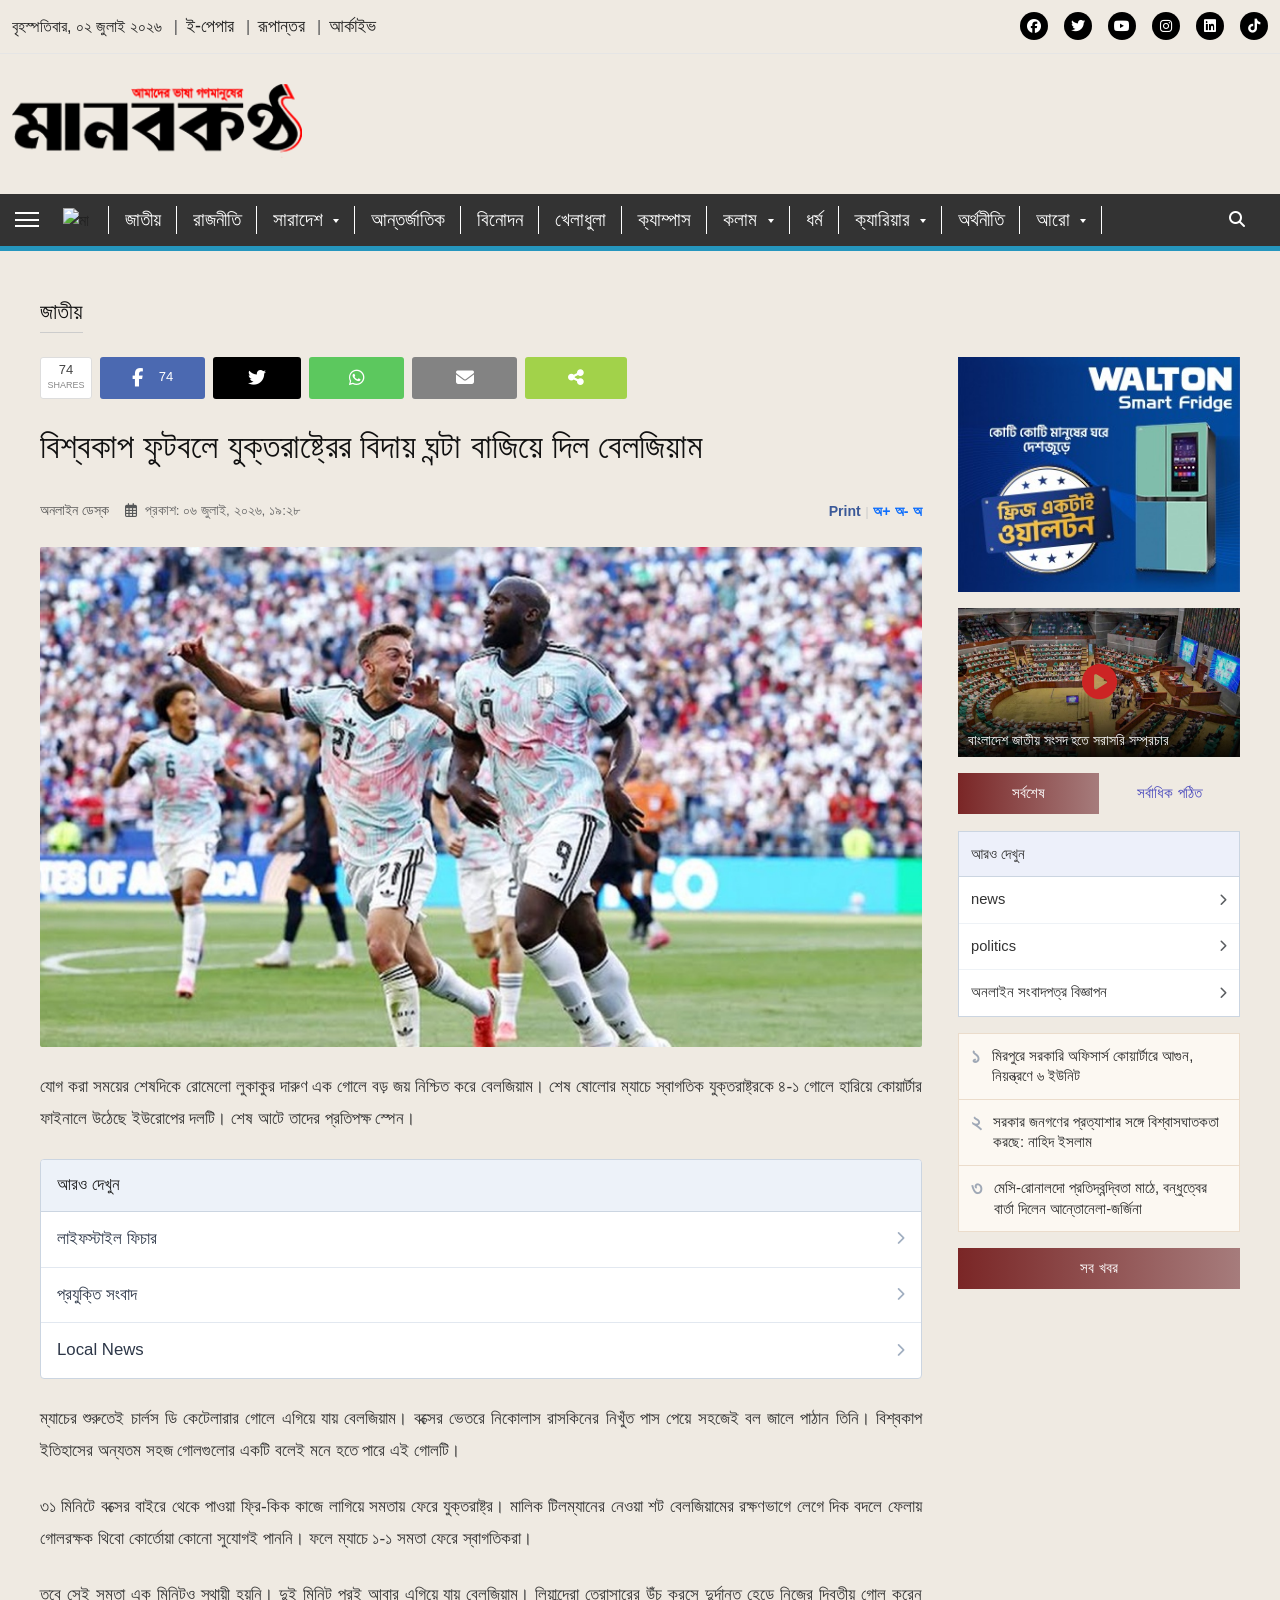
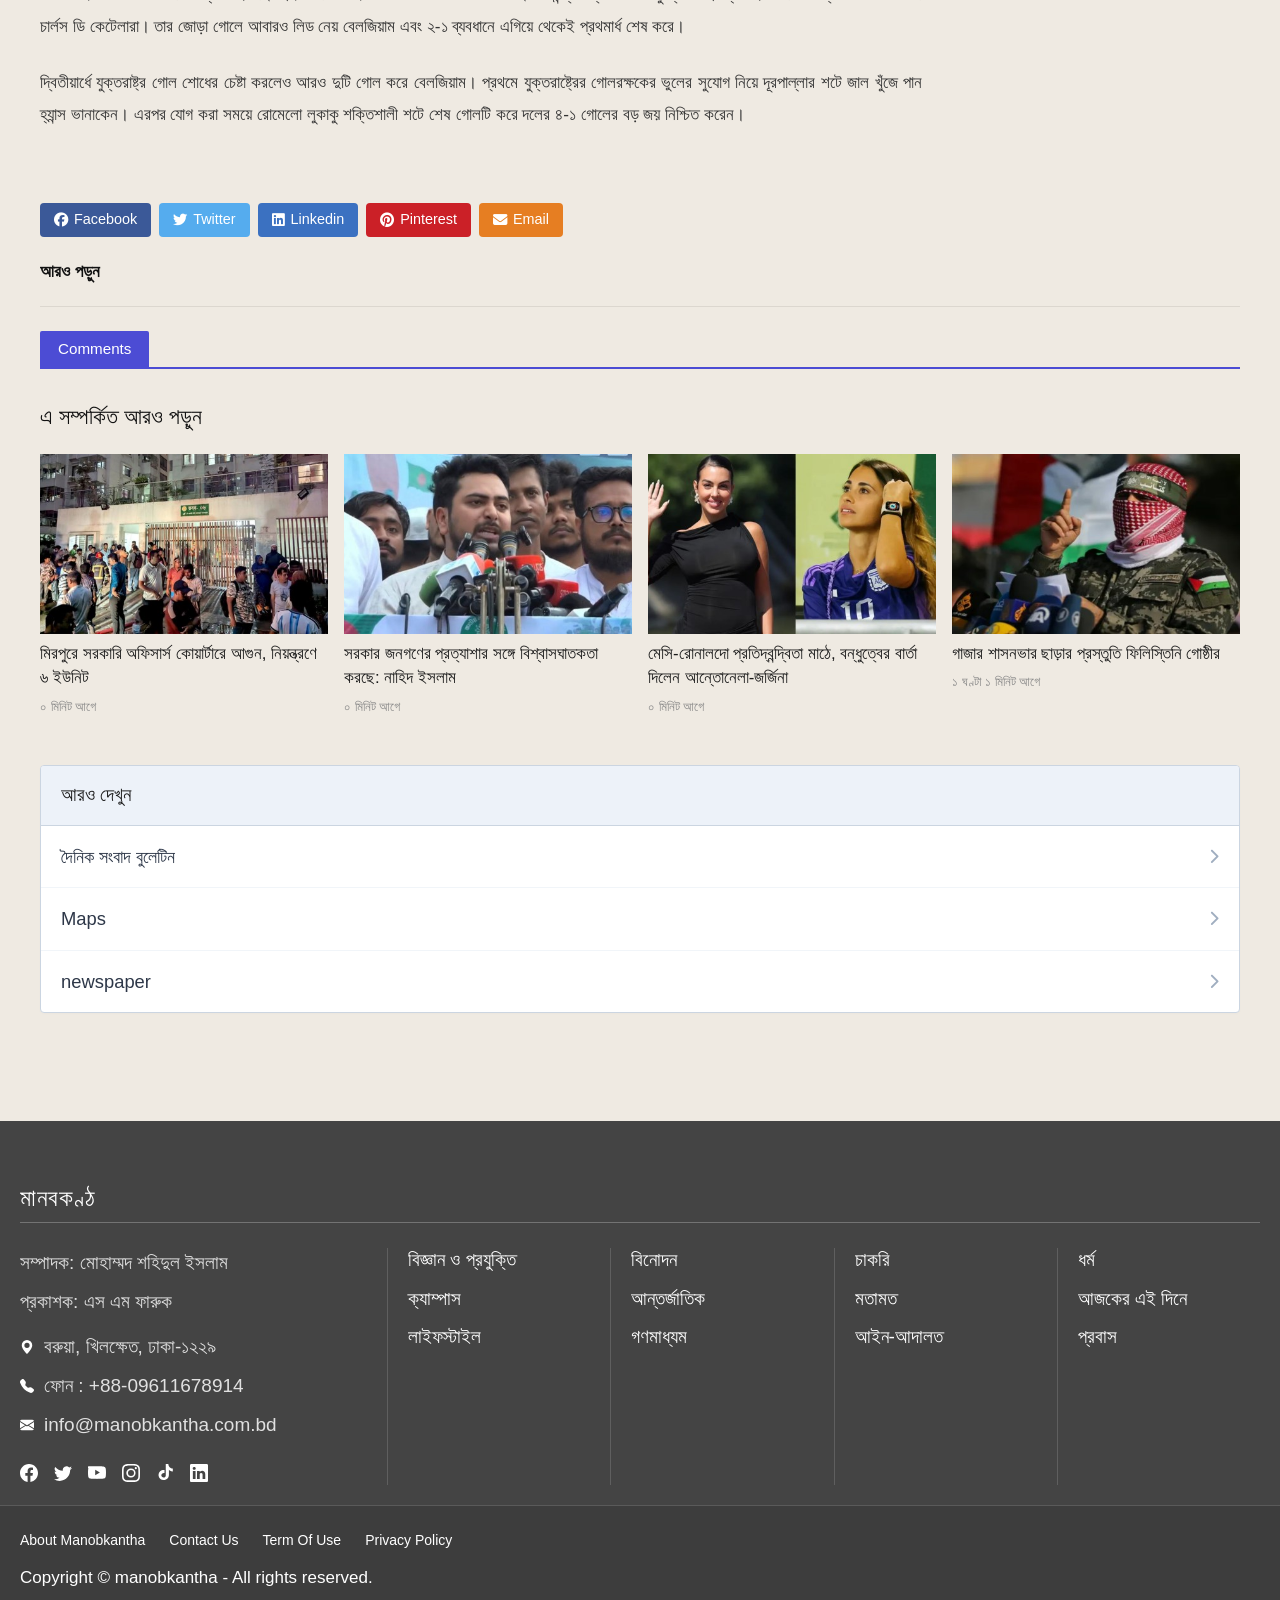
==== commit 6edfef3f: "Add files via upload" ====
--- a/article-detail.html
+++ b/article-detail.html
@@ -353,7 +353,7 @@
                     <i class="fab fa-facebook-f me-3"></i> 74
                 </a>
                 <a href="#" class="share-btn x-btn">
-                    <i class="fab fa-x-twitter"></i>
+                    <i class="fab fa-twitter"></i>
                 </a>
                 <a href="#" class="share-btn wa-btn">
                     <i class="fab fa-whatsapp"></i>
@@ -379,7 +379,8 @@
                 </div>
                 <div class="meta-actions-right d-flex align-items-center gap-2">
                     <div class="action-counter">
-                    <a href="#" class="action-text-btn">Print</a>
+                    <a href="#" class="action-text-btn" onclick="window.print(); return false;">Print</a>
+                    
                     <span class="action-sep">|</span>
                     <a href="#" class="font-sizer text-primary font-up">অ+</a>
                     <a href="#" class="font-sizer text-primary font-down">অ-</a>
